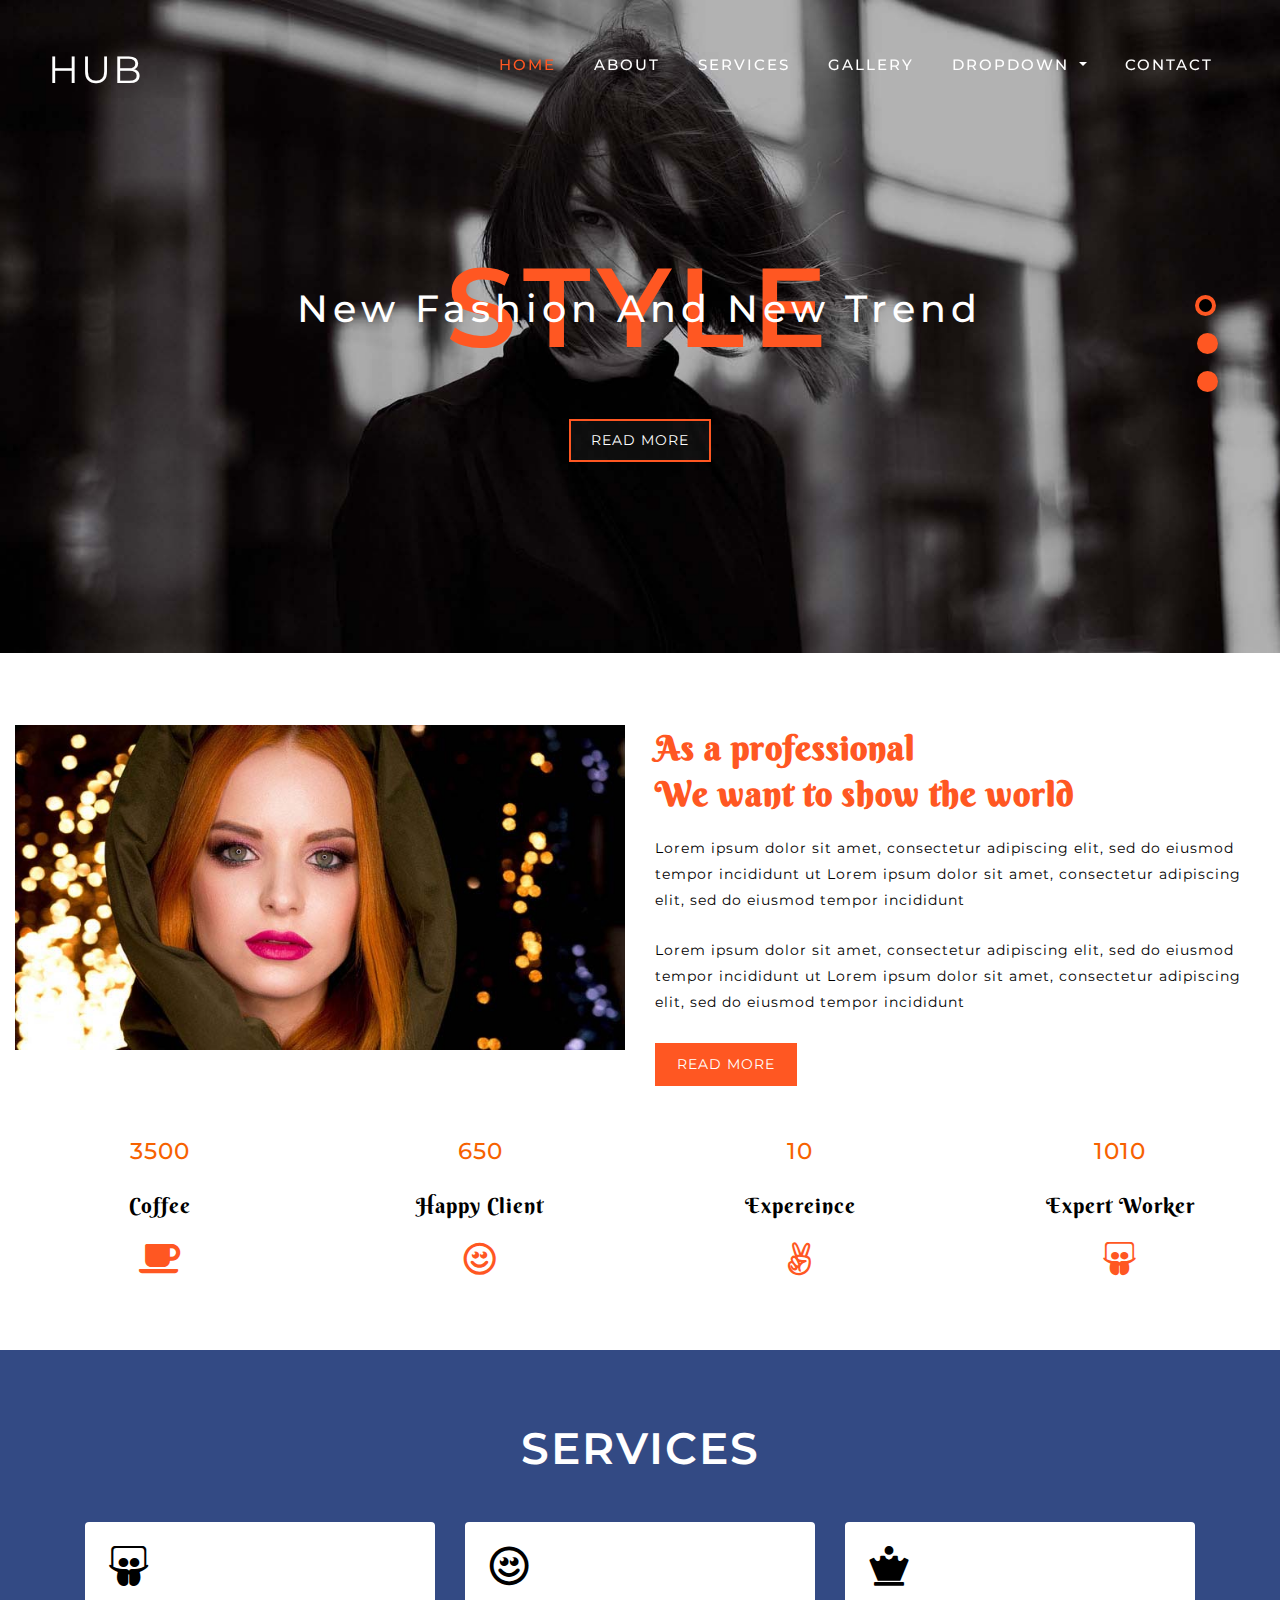
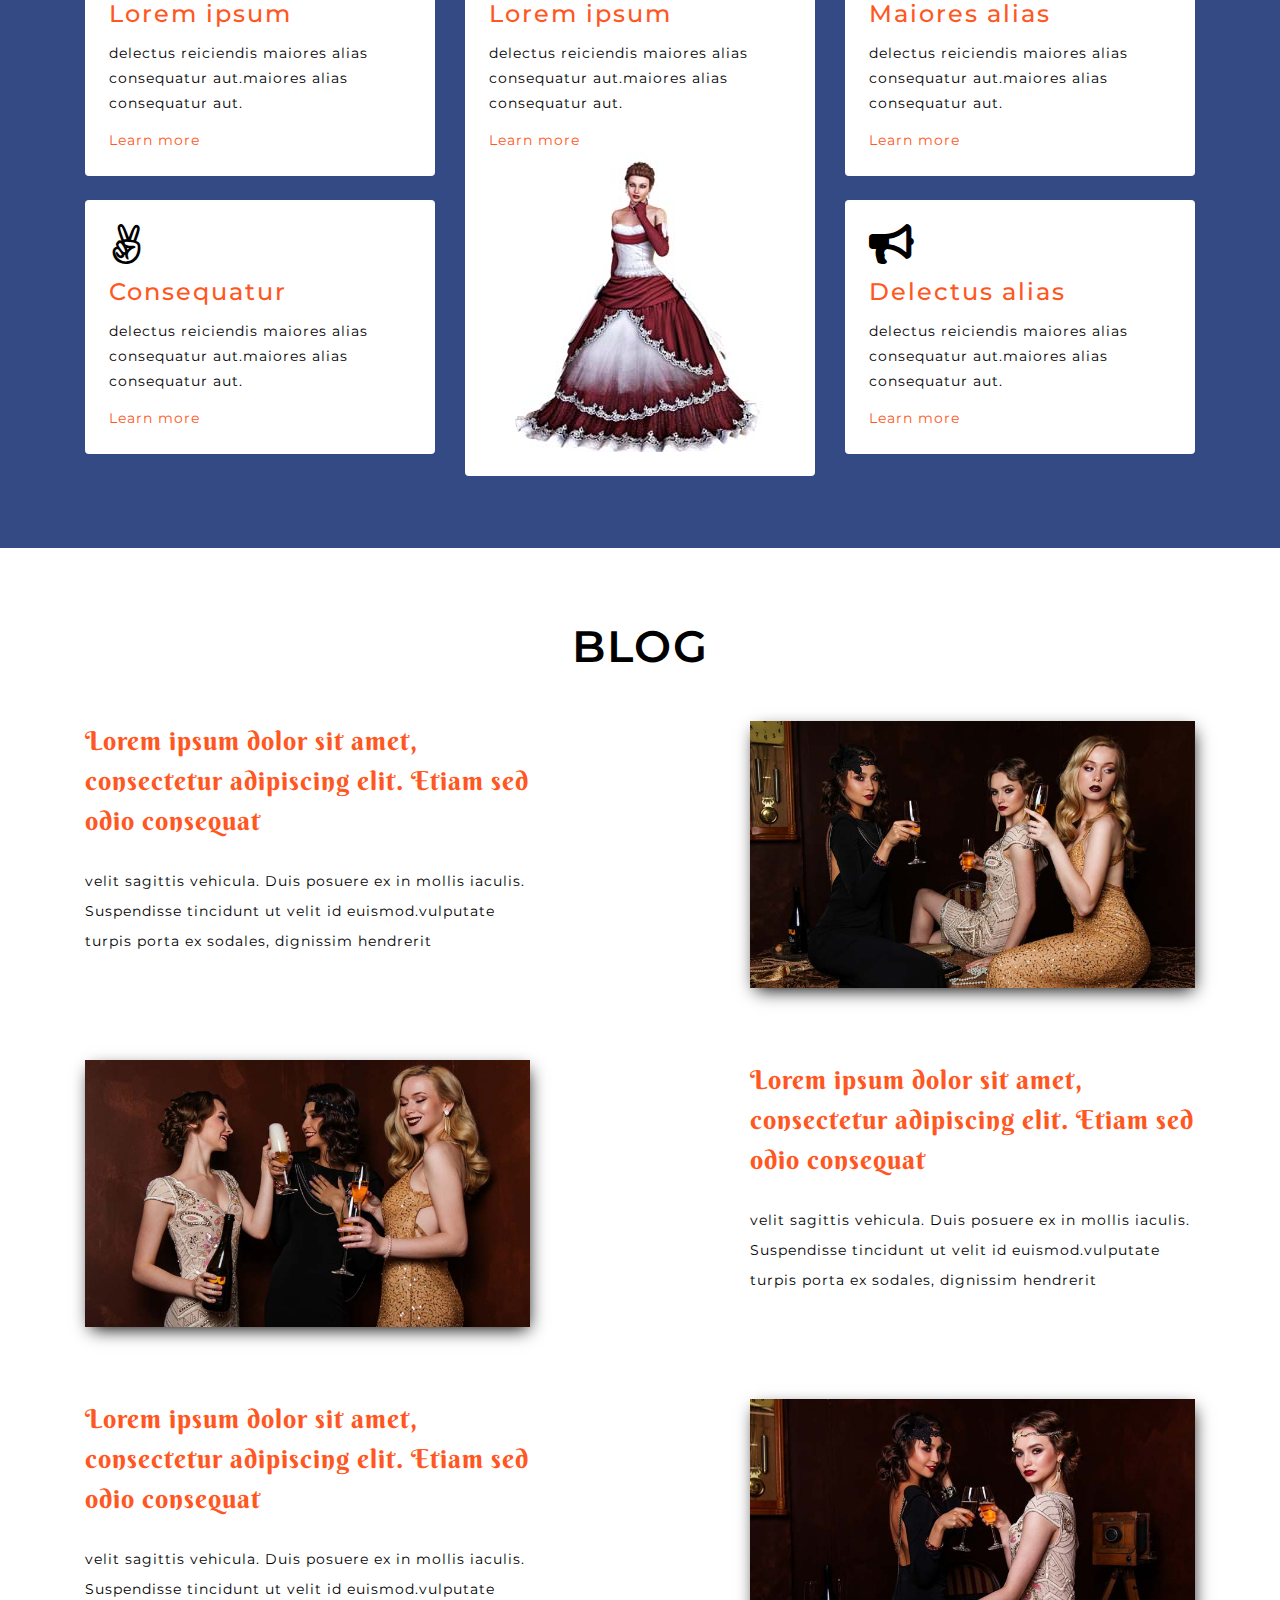
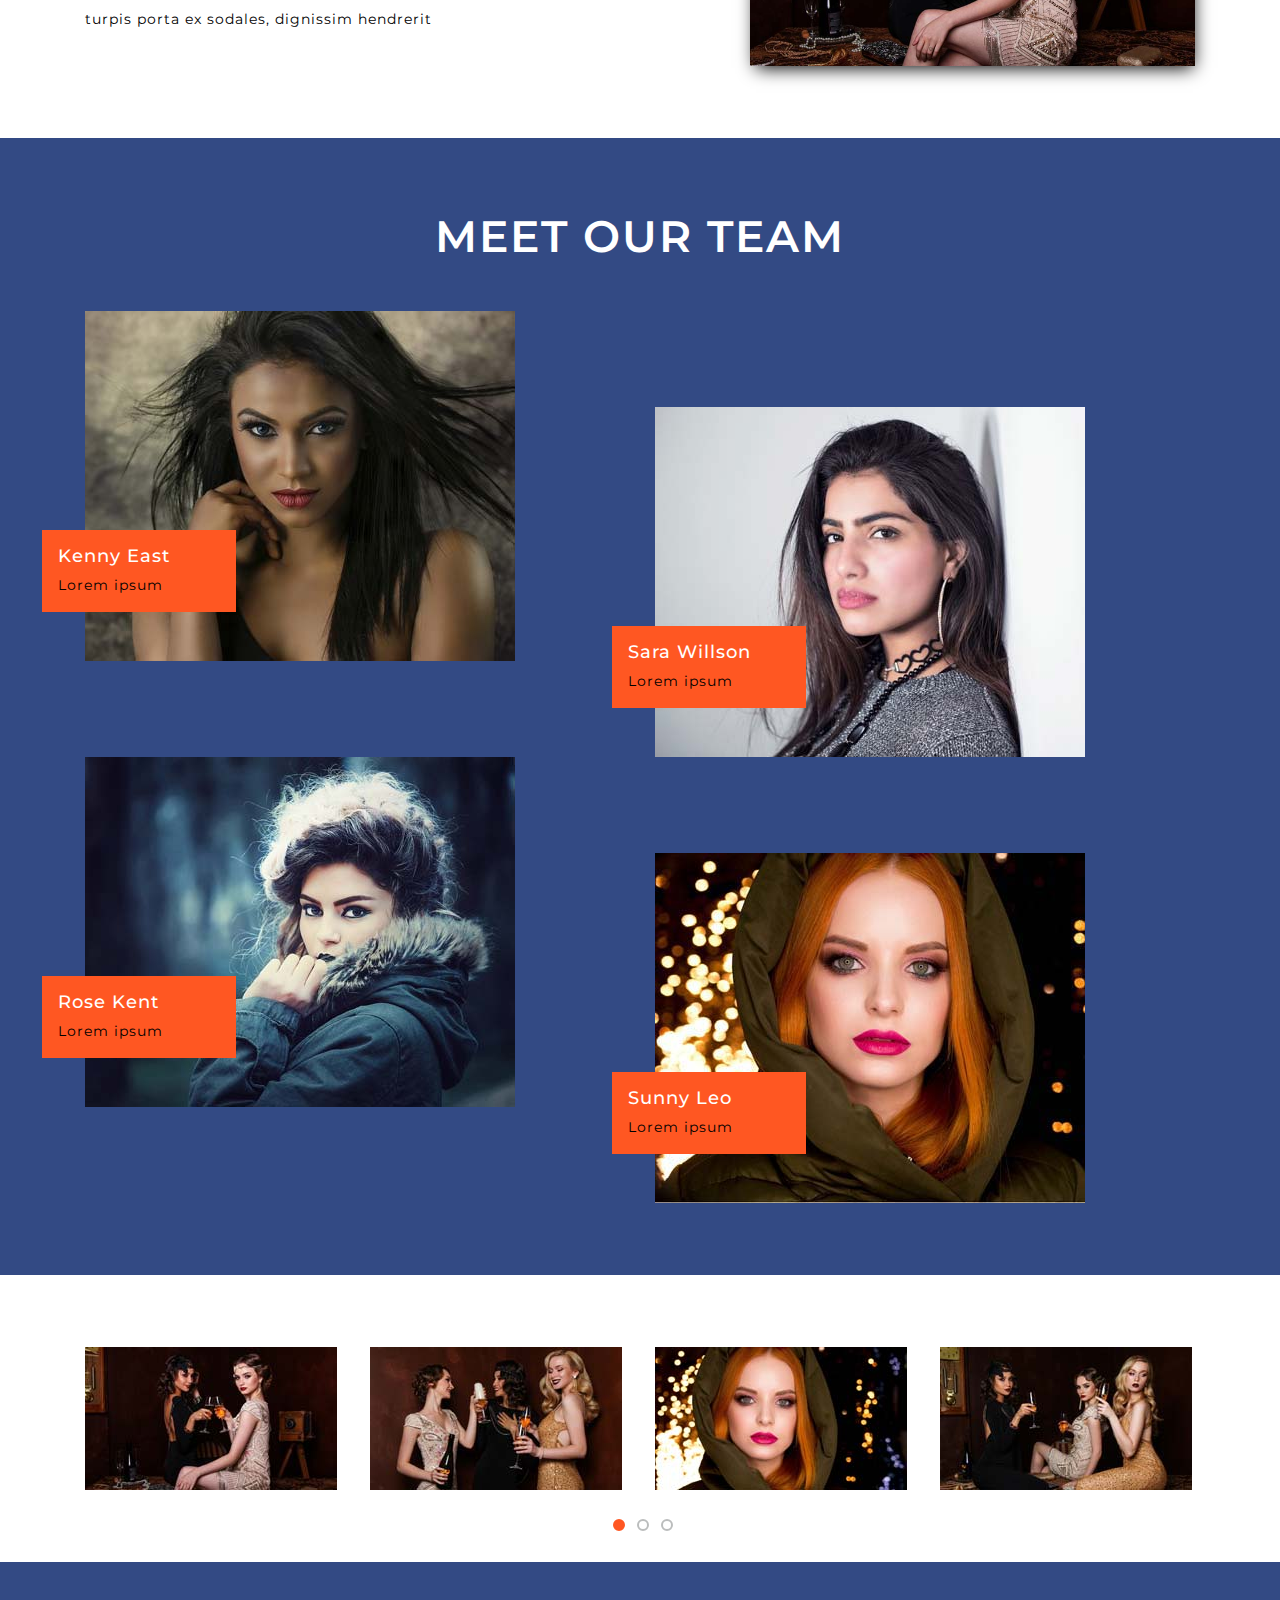
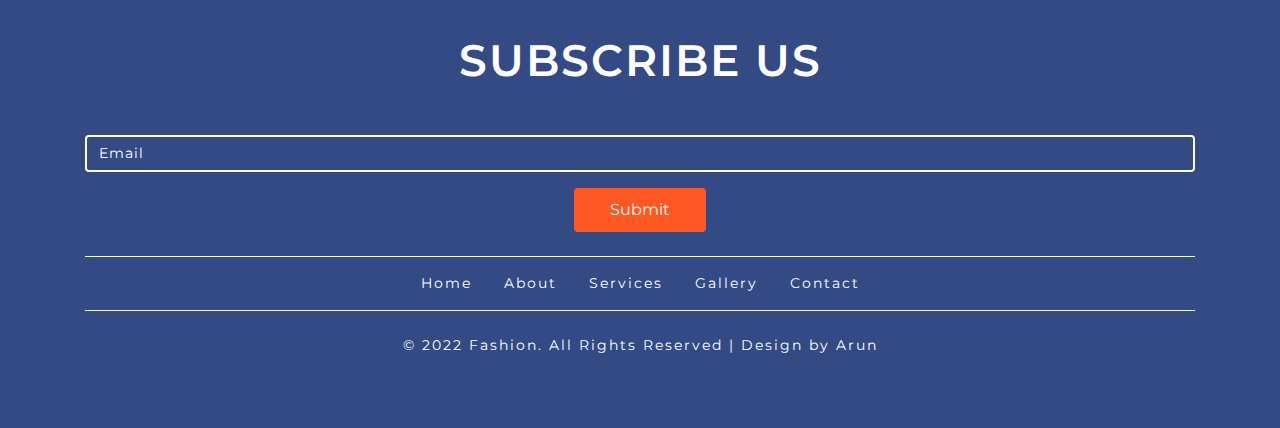
==== index.html @ 16f10c80 "my first project" ====
<!DOCTYPE html>
<html lang="zxx">
   <head>
      <title>Fashion Store & Hub </title>
      <!--meta tags -->
      <meta charset="UTF-8">
      <meta name="viewport" content="width=device-width, initial-scale=1">
      <meta name="keywords" content="HUB Responsive web template, Bootstrap Web Templates, Flat Web Templates, Android Compatible web template, 
         Smartphone Compatible web template, free webdesigns for Nokia, Samsung, LG, SonyEricsson, Motorola web design" />
      <script>
         addEventListener("load", function () {
         	setTimeout(hideURLbar, 0);
         }, false);
         
         function hideURLbar() {
         	window.scrollTo(0, 1);
         }
      </script>
      <!--//meta tags ends here-->
      <!--booststrap-->
      <link href="css/bootstrap.min.css" rel="stylesheet" type="text/css" media="all">
      <link href="css/fontawesome-all.min.css" rel="stylesheet" type="text/css" media="all">
      <!-- //font-awesome icons -->
      <link href="css/owl.carousel.css" rel="stylesheet">
      <!-- Owl-carousel-CSS -->
      <!--stylesheets-->
      <link href="css/style.css" rel='stylesheet' type='text/css' media="all">
      <!--//stylesheets-->
      <link href="//fonts.googleapis.com/css?family=Montserrat:300,400,500" rel="stylesheet">
      <link href="//fonts.googleapis.com/css?family=Berkshire+Swash" rel="stylesheet">
   </head>
   <body>
      <div class="header-outs" id="home">
         <div class="header-bar">
            <nav class="navbar navbar-expand-lg navbar-light">
               <div class="hedder-up">
                  <h1><a class="navbar-brand" href="index.html">HUB</a></h1>
               </div>
               <button class="navbar-toggler" type="button" data-toggle="collapse" data-target="#navbarSupportedContent" aria-controls="navbarSupportedContent" aria-expanded="false" aria-label="Toggle navigation">
               <span class="navbar-toggler-icon"></span>
               </button>
               <div class="collapse navbar-collapse justify-content-end" id="navbarSupportedContent">
                  <ul class="navbar-nav ">
                     <li class="nav-item active">
                        <a class="nav-link" href="index.html">Home <span class="sr-only">(current)</span></a>
                     </li>
                     <li class="nav-item">
                        <a href="about.html" class="nav-link">About</a>
                     </li>
                     <li class="nav-item">
                        <a href="service.html" class="nav-link">Services</a>
                     </li>
                     <li class="nav-item">
                        <a href="gallery.html" class="nav-link">Gallery</a>
                     </li>
                     <li class="nav-item dropdown">
                        <a class="nav-link dropdown-toggle" href="#" id="navbarDropdown" role="button" data-toggle="dropdown" aria-haspopup="true" aria-expanded="false">
                        Dropdown
                        </a>
                        <div class="dropdown-menu" aria-labelledby="navbarDropdown">
                           <a class="nav-link" href="icons.html">Icons</a>
                           <a class="nav-link " href="typography.html">Typography</a>
                        </div>
                     </li>
                     <li class="nav-item">
                        <a href="contact.html" class="nav-link">Contact</a>
                     </li>
                  </ul>
               </div>
            </nav>
         </div>
         <!-- //Navigation -->
         <!-- Slideshow 4 -->
         <div class="slider">
            <div class="callbacks_container">
               <ul class="rslides" id="slider4">
                  <li>
                     <div class="slider-img one-img">
                        <div class="container">
                           <div class="slider-info text-center">
                              <div class="upper-info">
                                 <h5>style</h5>
                              </div>
                              <div class="bottom-info">
                                 <h4>New Fashion And New Trend </h4>
                                 <div class="outs_more-buttn">
                                    <a href="about.html">Read More</a>
                                 </div>
                              </div>
                           </div>
                        </div>
                     </div>
                  </li>
                  <li>
                     <div class="slider-img two-img">
                        <div class="container">
                           <div class="slider-info text-center">
                              <div class="upper-info">
                                 <h5>style</h5>
                              </div>
                              <div class="bottom-info">
                                 <h4>Creative Style And Fashion</h4>
                                 <div class="outs_more-buttn">
                                    <a href="about.html">Read More</a>
                                 </div>
                              </div>
                           </div>
                        </div>
                     </div>
                  </li>
                  <li>
                     <div class="slider-img three-img">
                        <div class="container">
                           <div class="slider-info text-center">
                              <div class="upper-info">
                                 <h5>style</h5>
                              </div>
                              <div class="bottom-info">
                                 <h4>Awesome look Style Fashion</h4>
                                 <div class="outs_more-buttn">
                                    <a href="about.html">Read More</a>
                                 </div>
                              </div>
                           </div>
                        </div>
                     </div>
                  </li>
               </ul>
            </div>
            <!-- This is here just to demonstrate the callbacks -->
            <!-- <ul class="events">
               <li>Example 4 callback events</li>
               </ul>-->
            <div class="clearfix"></div>
         </div>
      </div>
      <!-- //banner -->
      <!--about -->
      <section class="about py-lg-4 py-md-3 py-sm-3 py-3" id="about">
         <div class="container-fluid py-lg-5 py-md-5 py-sm-4 py-4">
            <div class="row abt-colm offset">
               <div class="col-lg-6 agile-info-img">
                  <img src="images/ab1.jpg" class="img-fluid" alt="">
               </div>
               <div class="col-lg-6 agile-abt-info ">
                  <h2>As a professional<br>We want to show the world 
                  </h2>
                  <div class="info-sub-w3 pb-lg-4 pb-md-3 pb-sm-3 pb-3">
                     <p>Lorem ipsum dolor sit amet, consectetur adipiscing elit, sed do eiusmod tempor incididunt ut
                        Lorem ipsum dolor sit amet, consectetur adipiscing elit, sed do eiusmod tempor incididunt
                     </p>
                  </div>
                  <div class="info-sub-w3">
                     <p>Lorem ipsum dolor sit amet, consectetur adipiscing elit, sed do eiusmod tempor incididunt ut
                        Lorem ipsum dolor sit amet, consectetur adipiscing elit, sed do eiusmod tempor incididunt
                     </p>
                  </div>
                  <div class="outs-about-buttn">
                     <a href="about.html">Read More</a>
                  </div>
               </div>
            </div>
            <div class="jst-must-info pt-lg-4 pt-md-3 pt-sm-3 pt-3">
               <div class="stats-info row pt-lg-4 pt-md-3 pt-sm-3 pt-2">
                  <div class="col-lg-3 col-md-3 col-sm-6 col-6 stats-grid stats-grid-1">
                     <div class="counter">3500</div>
                     <div class="stat-info py-lg-4 py-md-3 py-sm-3 py-3">
                        <h4>Coffee</h4>
                     </div>
                     <span class="fas fa-coffee"></span>					
                  </div>
                  <div class="col-lg-3 col-md-3 col-sm-6 col-6 stats-grid stats-grid-2">
                     <div class="counter">650</div>
                     <div class="stat-info py-lg-4 py-md-3 py-sm-3 py-3">
                        <h4>Happy Client</h4>
                     </div>
                     <span class="far fa-smile" aria-hidden="true"></span>
                  </div>
                  <div class="col-lg-3 col-md-3 col-sm-6 col-6 stats-grid stats-grid-3">
                     <div class="counter">10</div>
                     <div class="stat-info py-lg-4 py-md-3 py-sm-3 py-3">
                        <h4>Expereince</h4>
                     </div>
                     <span class="fab fa-angellist" aria-hidden="true"></span>
                  </div>
                  <div class="col-lg-3 col-md-3 col-sm-6 col-6 stats-grid stats-grid-4">
                     <div class="counter">1010</div>
                     <div class="stat-info py-lg-4 py-md-3 py-sm-3 py-3">
                        <h4>Expert Worker</h4>
                     </div>
                     <span class="fab fa-slideshare" aria-hidden="true"></span>
                  </div>
               </div>
            </div>
         </div>
      </section>
      <!--//about -->
      <!--services-->
      <section class="service py-lg-4 py-md-3 py-sm-3 py-3">
         <div class="container py-lg-5 py-md-5 py-sm-4 py-3">
            <h3 class="title clr text-center mb-lg-5 mb-md-4  mb-sm-4 mb-3">services</h3>
            <div class="row agile-service-grids-all">
               <div class="col-lg-4 w3layouts-service-list">
                  <div class="white-shadow rounded p-lg-4 p-md-4 p-sm-3 p-3">
                     <div class="white-left">
                        <span class="fab fa-slideshare banner-icon" aria-hidden="true"></span>
                     </div>
                     <div class="white-right">
                        <h4>Lorem ipsum</h4>
                        <p>delectus reiciendis maiores alias consequatur aut.maiores alias consequatur aut.</p>
                     </div>
                     <div class="outs-agile-buttn">
                        <a href="about.html">Learn more</a>
                     </div>
                  </div>
                  <div class="white-shadow rounded mt-4 p-lg-4 p-md-4 p-sm-3 p-3">
                     <div class="white-left">
                        <span class="fab fa-angellist banner-icon" aria-hidden="true"></span>
                     </div>
                     <div class="white-right">
                        <h4>Consequatur</h4>
                        <p>delectus reiciendis maiores alias consequatur aut.maiores alias consequatur aut.</p>
                     </div>
                     <div class="outs-agile-buttn">
                        <a href="about.html">Learn more</a>
                     </div>
                  </div>
               </div>
               <div class="col-lg-4  w3layouts-service-list">
                  <div class="white-shadow rounded p-lg-4 p-md-4 p-sm-3 p-3">
                     <div class="white-left">
                        <span class="far fa-smile banner-icon" aria-hidden="true"></span>
                     </div>
                     <div class="white-right">
                        <h4>Lorem ipsum</h4>
                        <p>delectus reiciendis maiores alias consequatur aut.maiores alias consequatur aut.</p>
                     </div>
                     <div class="outs-agile-buttn">
                        <a href="about.html">Learn more</a>
                        <div class="agileinfo-service-img">
                           <img src="images/ser.png" class="img-fluid text-center" alt="">
                        </div>
                     </div>
                  </div>
               </div>
               <div class="col-lg-4  w3layouts-service-list">
                  <div class="white-shadow rounded p-lg-4 p-md-4 p-sm-3 p-3">
                     <div class="white-left">
                        <span class="fas fa-chess-queen banner-icon" aria-hidden="true"></span>
                     </div>
                     <div class="white-right">
                        <h4>Maiores alias</h4>
                        <p>delectus reiciendis maiores alias consequatur aut.maiores alias consequatur aut.</p>
                     </div>
                     <div class="outs-agile-buttn">
                        <a href="about.html">Learn more</a>
                     </div>
                  </div>
                  <div class="white-shadow rounded mt-4 p-lg-4 p-md-4 p-sm-3 p-3">
                     <div class="white-left">
                        <span class="fas fa-bullhorn banner-icon" aria-hidden="true"></span>
                     </div>
                     <div class="white-right">
                        <h4>Delectus alias</h4>
                        <p>delectus reiciendis maiores alias consequatur aut.maiores alias consequatur aut.</p>
                     </div>
                     <div class="outs-agile-buttn">
                        <a href="#" data-toggle="modal" data-target="#exampleModalLive">Learn more</a>
                     </div>
                  </div>
               </div>
            </div>
         </div>
      </section>
      <!--//services-->
      <!--blog-->
      <section class="blog py-lg-4 py-md-3 py-sm-3 py-3">
         <div class="container py-lg-5 py-md-5 py-sm-4 py-3">
            <h3 class="title text-center mb-lg-5 mb-md-4 mb-sm-4 mb-3">Blog</h3>
            <div class="row blog-top-grids">
               <div class="col-lg-5 col-md-6 left-side-agile">
                  <h4>Lorem ipsum dolor sit amet, consectetur adipiscing elit. Etiam sed odio consequat
                  </h4>
                  <p class="groom-right">velit sagittis vehicula. Duis posuere 
                     ex in mollis iaculis. Suspendisse tincidunt ut velit id euismod.vulputate turpis porta ex sodales, dignissim hendrerit
                  </p>
               </div>
               <div class="col-lg-5 offset-lg-2 col-md-6 blog-w3l-right ">
                  <img src="images/bb1.jpg" class="img-fluid" alt="">
               </div>
            </div>
            <div class="row blog-top-grids py-lg-4 py-md-3 
               py-3">
               <div class="col-lg-5 col-md-6  blog-w3l-left py-md-5 py-sm-4 py-4">
                  <img src="images/bb2.jpg" class="img-fluid" alt="">
               </div>
               <div class="col-lg-5 offset-lg-2 col-md-6 left-side-agile py-lg-5 py-md-4">
                  <h4>Lorem ipsum dolor sit amet, consectetur adipiscing elit. Etiam sed odio consequat
                  </h4>
                  <p class="groom-right">velit sagittis vehicula. Duis posuere 
                     ex in mollis iaculis. Suspendisse tincidunt ut velit id euismod.vulputate turpis porta ex sodales, dignissim hendrerit
                  </p>
               </div>
            </div>
            <div class="row blog-top-grids">
               <div class="col-lg-5 col-md-6 left-side-agile">
                  <h4>Lorem ipsum dolor sit amet, consectetur adipiscing elit. Etiam sed odio consequat
                  </h4>
                  <p class="groom-right">velit sagittis vehicula. Duis posuere 
                     ex in mollis iaculis. Suspendisse tincidunt ut velit id euismod.vulputate turpis porta ex sodales, dignissim hendrerit
                  </p>
               </div>
               <div class="col-lg-5 offset-lg-2 col-md-6 blog-w3l-bottom">
                  <img src="images/bb3.jpg" class="img-fluid" alt="">
               </div>
            </div>
         </div>
      </section>
      <!--blog-->
      <!--team -->
      <section class="team py-lg-4 py-md-3 py-sm-3 py-3">
         <div class="container py-lg-5 py-md-4 py-sm-4 py-3">
            <h3 class="title clr text-center mb-lg-5 mb-md-4 mb-sm-4 mb-3">Meet Our Team</h3>
            <div class="row pt-md">
               <div class="col-lg-6 col-md-6 col-sm-6">
                  <div class="w3l-team-info mb-lg-5 mb-md-4 mb-sm-4">
                     <div class="team-info-list p-3">
                        <h5>Kenny East</h5>
                        <p>Lorem ipsum </p>
                     </div>
                     <div class="agile-team-details">
                        <img class=" img-fluid" src="images/t2.jpg" alt="">
                     </div>
                  </div>
                  <div class="w3l-team-info pt-lg-5 pt-md-4 pt-sm-3">
                     <div class="team-info-list p-3">
                        <h5>Rose Kent</h5>
                        <p>Lorem ipsum </p>
                     </div>
                     <div class="agile-team-details">
                        <img class=" img-fluid" src="images/t1.jpg" alt="">
                     </div>
                  </div>
               </div>
               <div class="col-lg-6 col-md-6 col-sm-6 pt-lg-5 pt-md-4 pt-sm-3">
                  <div class=" w3l-team-info my-lg-5 my-md-4 my-sm-3">
                     <div class="team-info-list p-3">
                        <h5>Sara Willson</h5>
                        <p>Lorem ipsum </p>
                     </div>
                     <div class="agile-team-details">
                        <img class="img-fluid" src="images/t3.jpg" alt="">
                     </div>
                  </div>
                  <div class=" w3l-team-info pt-lg-5 pt-md-4  pt-sm-3">
                     <div class="team-info-list p-3">
                        <h5>Sunny Leo</h5>
                        <p>Lorem ipsum </p>
                     </div>
                     <div class="agile-team-details">
                        <img class="img-fluid" src="images/t4.jpg" alt="">
                     </div>
                  </div>
               </div>
            </div>
         </div>
      </section>
      <!--//team -->
      <!-- images slider -->
      <section class="imag-slider py-lg-4 py-md-3 py-sm-3 py-3">
         <div class="container py-lg-5 py-md-5 py-sm-4 py-3">
            <div id="owl-demo2" class="owl-carousel">
               <div class="agile">
                  <div class="row test-grid">
                     <div class="col-lg-3 col-md-3 col-sm-6 test-grid1">
                        <img src="images/sl1.jpg" alt="Image" class="img-fluid" >
                     </div>
                     <div class="col-lg-3 col-md-3 col-sm-6 test-grid1">
                        <img src="images/sl4.jpg" alt="Image" class="img-fluid"  >
                     </div>
                     <div class="col-lg-3 col-md-3 col-sm-6 test-grid1 gap-up">
                        <img src="images/sl2.jpg" alt="Image" class="img-fluid" >
                     </div>
                     <div class="col-lg-3 col-md-3 col-sm-6 test-grid1 gap-up">
                        <img src="images/sl3.jpg" alt="Image" class="img-fluid" >
                     </div>
                  </div>
               </div>
               <div class="agile">
                  <div class="row test-grid">
                     <div class="col-lg-3 col-md-3 col-sm-6 test-grid1">
                        <img src="images/sl2.jpg" alt="Image" class="img-fluid" >
                     </div>
                     <div class="col-lg-3 col-md-3 col-sm-6 test-grid1">
                        <img src="images/sl1.jpg" alt="Image" class="img-fluid" >
                     </div>
                     <div class="col-lg-3 col-md-3 col-sm-6 test-grid1 gap-up">
                        <img src="images/sl3.jpg" alt="Image" class="img-fluid" >
                     </div>
                     <div class="col-lg-3 col-md-3 col-sm-6 test-grid1 gap-up">
                        <img src="images/sl4.jpg" alt="Image" class="img-fluid" >
                     </div>
                  </div>
               </div>
               <div class="agile">
                  <div class="row test-grid">
                     <div class="col-lg-3 col-md-3 col-sm-6 test-grid1">
                        <img src="images/sl4.jpg" alt="Image" class="img-fluid " >
                     </div>
                     <div class="col-lg-3 col-md-3 col-sm-6 test-grid1">
                        <img src="images/sl3.jpg" alt="Image" class="img-fluid" >
                     </div>
                     <div class="col-lg-3 col-md-3 col-sm-6 test-grid1 gap-up">
                        <img src="images/sl2.jpg" alt="Image" class="img-fluid"  >
                     </div>
                     <div class="col-lg-3 col-md-3 col-sm-6 test-grid1 gap-up">
                        <img src="images/sl1.jpg" alt="Image" class="img-fluid" >
                     </div>
                  </div>
               </div>
            </div>
         </div>
      </section>
      <!--//images slider  -->
      <!--footer -->
      <footer class="py-lg-4 py-md-3 py-sm-3 py-3">
         <div class="container py-lg-5 py-md-5 py-sm-4 py-3">
            <h3 class="title clr text-center mb-lg-5 mb-md-4 mb-sm-4 mb-3"> Subscribe US</h3>
            <div class="sub-wthree-form">
               <form>
                  <div class="form-group email-sub-agile">
                     <input type="email" class="form-control email-sub-agile" placeholder="Email">
                  </div>
                  <div class="text-center">
                     <button type="submit" class="btn subscrib-btnn">Submit</button>
                  </div>
               </form>
            </div>
            <div class="buttom-nav py-sm-4 py-3">
               <nav class="border-line py-2">
                  <ul class="nav justify-content-center">
                     <li class="nav-item active">
                        <a class="nav-link" href="index.html">Home <span class="sr-only">(current)</span></a>
                     </li>
                     <li class="nav-item">
                        <a href="about.html" class="nav-link ">About</a>
                     </li>
                     <li class="nav-item">
                        <a href="service.html" class="nav-link">Services</a>
                     </li>
                     <li class="nav-item">
                        <a href="gallery.html" class="nav-link">Gallery</a>
                     </li>
                     <li class="nav-item">
                        <a href="contact.html" class="nav-link">Contact</a>
                     </li>
                  </ul>
               </nav>
            </div>
            <div class="copy-agile-right text-center">
               <p> 
                  © 2022 Fashion. All Rights Reserved | Design by Arun
               </p>
            </div>
         </div> 
      </footer>
      <!--js working-->
      <script src='js/jquery-2.2.3.min.js'></script>
      <!--//js working-->
      <!--responsiveslides banner-->
      <script src="js/responsiveslides.min.js"></script>
      <script>
         // You can also use "$(window).load(function() {"
         $(function () {
         	// Slideshow 4
         	$("#slider4").responsiveSlides({
         		auto: true,
         		pager:true,
         		nav: false,
         		speed: 900,
         		namespace: "callbacks",
         		before: function () {
         			$('.events').append("<li>before event fired.</li>");
         		},
         		after: function () {
         			$('.events').append("<li>after event fired.</li>");
         		}
         	});
         
         });
      </script>
      <!--// responsiveslides banner-->	  
      <!--About OnScroll-Number-Increase-JavaScript -->
      <script src="js/jquery.waypoints.min.js"></script>
      <script src="js/jquery.countup.js"></script>
      <script>
         $('.counter').countUp();
      </script>
      <!-- //OnScroll-Number-Increase-JavaScript -->
      <script src="js/owl.carousel.js"></script>
      <script>
         $(document).ready(function () {
         	$("#owl-demo2").owlCarousel({
         		items: 1,
         		lazyLoad: false,
         		autoPlay: true,
         		navigation: false,
         		navigationText: false,
         		pagination: true,
         	});
         });
      </script>
      <!-- start-smoth-scrolling -->
      <script src="js/move-top.js"></script>
      <script src="js/easing.js"></script>
      <script>
         jQuery(document).ready(function ($) {
         	$(".scroll").click(function (event) {
         		event.preventDefault();
         		$('html,body').animate({
         			scrollTop: $(this.hash).offset().top
         		}, 900);
         	});
         });
      </script>
      <!-- start-smoth-scrolling -->
      <!-- here stars scrolling icon -->
      <script>
         $(document).ready(function () {
         
         	var defaults = {
         		containerID: 'toTop', // fading element id
         		containerHoverID: 'toTopHover', // fading element hover id
         		scrollSpeed: 1200,
         		easingType: 'linear'
         	};
         
         
         	$().UItoTop({
         		easingType: 'easeOutQuart'
         	});
         
         });
      </script>
      <!-- //here ends scrolling icon -->
      <!--bootstrap working-->
      <script src="js/bootstrap.min.js"></script>
      <!-- //bootstrap working-->
   </body>
</html>
---- css/style.css ----
/*--
Author: W3layouts
Author URL: http://w3layouts.com
License: Creative Commons Attribution 3.0 Unported
License URL: http://creativecommons.org/licenses/by/3.0/
--*/
html,
body {
padding: 0;
margin: 0;
background: #fff;
letter-spacing: 1px;
font-family: 'Montserrat', sans-serif;
}
body a {
outline: none;
transition: 0.5s all;
-webkit-transition: 0.5s all;
-moz-transition: 0.5s all;
-o-transition: 0.5s all;
-ms-transition: 0.5s all;
text-decoration: none;
}
body a:hover {
text-decoration: none;
}
body a:focus,
a:hover {
text-decoration: none;
}
input[type="button"],
input[type="submit"] {
transition: 0.5s all;
-webkit-transition: 0.5s all;
-moz-transition: 0.5s all;
-o-transition: 0.5s all;
-ms-transition: 0.5s all;
letter-spacing: 1px;
font-family: 'Montserrat', sans-serif;
}
select,input[type="email"],input[type="text"],input[type=password],
input[type="button"],input[type="submit"],textarea{
font-family: 'Montserrat', sans-serif;
transition:0.5s all;
-webkit-transition:0.5s all;
-moz-transition:0.5s all;
-o-transition:0.5s all;
-ms-transition:0.5s all;
letter-spacing: 1px;
}
h1,
h2,
h3,
h4,
h5,
h6 {
margin: 0;
padding: 0;
font-family: 'Montserrat', sans-serif;
letter-spacing: 1px;
}
p {
margin: 0;
padding: 0;
letter-spacing: 1px;
font-family: 'Montserrat', sans-serif;
}
ul {
margin: 0;
padding: 0;
list-style-type: none;
}
/*-- //Reset-Code --*/
.title {
font-size: 50px;
color: #000;
letter-spacing: 3px;
font-weight: 600;
text-transform: uppercase;
}
.clr {
color: #fff;
}
.lft{    text-align: left;}
.rigt{    text-align: right;}
/*-- header --*/ 
/*-- nav --*/
.header-bar {
position: absolute;
width: 100%;
z-index: 99;
}
h1 a.navbar-brand {
font-size: 41px;
color: #fff !important;
text-transform: uppercase;
font-weight: 400;
letter-spacing: 2px;
margin: 0px;
}
.navbar-light .navbar-nav .nav-link {
color: #fff;
font-size: 15px;
letter-spacing: 2px;
text-transform: uppercase;
font-weight: 500;
padding: 10px 25px;
transition: 0.5s all;
-webkit-transition: 0.5s all;
-moz-transition: 0.5s all;
-o-transition: 0.5s all;
-ms-transition: 0.5s all;
}
nav.navbar.navbar-expand-lg.navbar-light {
background: rgba(14, 14, 14, 0);
padding: 2em 3em 0em;
}
.navbar-light .navbar-nav .nav-link:focus, .navbar-light .navbar-nav .nav-link:hover {
color:#ff5722;
}
.navbar-light .navbar-nav .active>.nav-link,
.navbar-light .navbar-nav .nav-link.active, 
.navbar-light .navbar-nav .nav-link.open, 
.navbar-light .navbar-nav .open>.nav-link {
color: #ff5722 ;
}
.navbar-light .navbar-nav .active>.nav-link, .navbar-light .navbar-nav .nav-link.active, .navbar-light .navbar-nav .nav-link.show, .navbar-light .navbar-nav .show>.nav-link {
color: #ff5722;
}
/*-- //nav --*/
/*-- //header --*/ 
/*-- inner-banner --*/ 
.inner_page-banner {
text-align: center;
background: url(../images/b1.jpg) no-repeat center;
background-size: cover;
-webkit-background-size: cover;
-moz-background-size: cover;
-o-background-size: cover;
-ms-background-size: cover;
min-height: 300px;
}
ul.short_ls li a {
color: #ff5722;
text-decoration: none;
}
ul.short_ls li {
list-style: none;
display: inline-block;
letter-spacing: 1px;
font-size: 14px;
}
.using-border {
width: 100%;
border: none;
background: #eee;
}
/*-- //inner-banner --*/ 
/*-- banner --*/ 
.hedder-up {
padding: 10px 0px 0px;
text-align: center;
}
.one-img{  background: url(../images/b1.jpg)no-repeat center;}
.two-img{  background: url(../images/b2.jpg)no-repeat center;}
.three-img{  background: url(../images/b3.jpg)no-repeat center;} 
.slider-img{  background-size: cover;
min-height: 800px;}  
.rslides {
position: relative;
list-style: none;
overflow: hidden;
width: 100%;
padding: 0;
margin: 0;
}
.rslides li {
-webkit-backface-visibility: hidden;
position: absolute;
display: none;
width: 100%;
left: 0;
top: 0;
}
.rslides li:first-child {
position: relative;
display: block;
float: left;
}
.rslides img {
display: block;
height: auto;
float: left;
width: 100%;
border: 0;
}
/*-- //banner Slider --*/
.rslides {
margin: 0 auto 40px;
}
#slider2,
#slider3 {
box-shadow: none;
-moz-box-shadow: none;
-webkit-box-shadow: none;
margin: 0 auto;
}
.rslides_tabs {
list-style: none;
padding: 0;
background: rgba(0,0,0,.25);
box-shadow: 0 0 1px rgba(255,255,255,.3), inset 0 0 5px rgba(0,0,0,1.0);
-moz-box-shadow: 0 0 1px rgba(255,255,255,.3), inset 0 0 5px rgba(0,0,0,1.0);
-webkit-box-shadow: 0 0 1px rgba(255,255,255,.3), inset 0 0 5px rgba(0,0,0,1.0);
font-size: 18px;
list-style: none;
margin: 0 auto 50px;
max-width: 540px;
padding: 10px 0;
text-align: center;
width: 100%;
}
.rslides_tabs li {
display: inline;
float: none;
margin-right: 1px;
}
.rslides_tabs a {
width: auto;
line-height: 20px;
padding: 9px 20px;
height: auto;
background: transparent;
display: inline;
}
.rslides_tabs li:first-child {
margin-left: 0;
}
.rslides_tabs .rslides_here a {
background: rgba(255,255,255,.1);
color: #fff;
font-weight: bold;
}
a {
color: #fff;
text-decoration: none;
}
/* Callback example */
/*.events {
list-style: none;
}*/
.callbacks_container {
position: relative;
float: left;
width: 100%;
}
.callbacks {
position: relative;
list-style: none;
overflow: hidden;
width: 100%;
padding: 0;
margin: 0;
}
.callbacks li {
position: absolute;
width: 100%;
left: 0;
top: 0;
}
.callbacks img {
display: block;
position: relative;
z-index: 1;
height: auto;
width: 100%;
border: 0;
}
.callbacks .caption {
display: block;
position: absolute;
z-index: 2;
font-size: 20px;
text-shadow: none;
color: #fff;
background: #000;
background: rgba(0,0,0, .8);
left: 0;
right: 0;
bottom: 0;
padding: 10px 20px;
margin: 0;
max-width: none;
}
.slider-info {
padding: 22em 0 0;
width: 100%;
}
.upper-info {
position: relative;
}
.bottom-info {
position: absolute;
width: 74%;
bottom: 221px;
left: 13%;
}
.upper-info h5 {
font-size: 8em;
color: #ff5722;
text-transform: uppercase;
font-weight: 600;
letter-spacing: 8px;
}
.slider-info h4 {
color: #fff;
font-size: 42px;
letter-spacing: 5px;
}
.outs_more-buttn a,.outs-about-buttn a {
font-size: 14px;
color: #fff;
text-decoration: none;
text-transform: uppercase;
display: inline-block;
letter-spacing: 2px;
background-color: rgba(255, 255, 255, 0.05);
outline: none;
padding: 10px 22px;
border: 2px double #ff5722;
margin-top: 87px;
}
.outs_more-buttn a:hover{
background:#ff5722;
color: #fff;
}
/*.callbacks_nav {
position: absolute;
-webkit-tap-highlight-color: rgba(0,0,0,0);
top: 80%;
left: 0;
opacity: 0.7;
z-index: 3;
text-indent: -9999px;
overflow: hidden;
text-decoration: none;
height: 53px;
width: 53px;
background:rgba(230, 230, 230, 0) url("../images/left-arrow.png") no-repeat left top;
margin-top: -45px;
}*/
/*.callbacks_nav:active {
opacity: 1.0;
}*/
/*.callbacks_nav.next {
left: auto;
background:rgba(230, 230, 230, 0)  url("../images/right-arrow.png") no-repeat 0px 0px;
background-position: right top;
right: 0;
}*/
/*.callbacks_nav ,
.callbacks_nav.next {
background-size:40px;
}*/
#slider3-pager a {
display: inline-block;
}
#slider3-pager img {
float: left;
}
#slider3-pager .rslides_here a {
background: transparent;
box-shadow: 0 0 0 2px #666;
}
#slider3-pager a {
padding: 0;
}
/*--pager--*/
.callbacks_tabs {
list-style: none;
position: absolute;
padding: 0;
bottom: 40%;
right: 4%;
margin: 0;
z-index: 9;
display: block;
text-align: center;
}
.callbacks_tabs li {
display: block;
margin: 0px 11px 0px;
}
.callbacks_tabs a {
visibility: hidden;
}
.callbacks_tabs a:after {
content: "\f111";
font-size: 0;
font-family: FontAwesome;
visibility: visible;
display: block;
width: 21px;
height: 21px;
display: inline-block;
background: #ff5722;
border: none;
border-radius: 50%;
}
.callbacks_here a:after {
background: #000;
border: 4px solid #ff5722;
}
/*-- //banner --*/
/*--about --*/
.agile-abt-info h2 {
font-size: 37px;
color: #ff5722;
padding-bottom: 20px;
line-height: 51px;
font-weight: bold;
font-family: 'Berkshire Swash', cursive;
}
.info-sub-w3 p{
font-size: 14px;
letter-spacing: 2px;
color: #000;
line-height: 28px;
}
.outs-about-buttn a {
margin-top: 28px;
background: #ff5722;
}
.outs-about-buttn a:hover {border:2px solid #ff5722;
background:rgba(255, 255, 255, 0.05);
color:#000;}
/*-- counter--*/
.rate {
background: url(../images/r1.jpg)no-repeat center;
}
.stats-grid {
text-align: center;
margin: 0 auto;
}
.counter {
font-size: 25px;
color: #f76200;
font-weight: 500; 
letter-spacing: 1px;
}
.stat-info h4 {
font-size: 23px;
color: #000;
letter-spacing: 1px;
font-family: 'Berkshire Swash', cursive;
}
.stats-grid span {
font-size: 37px;
color: #ff5722;
}
/*-- //counter --*/
/*-- //About-inner --*/
.wls-sub-hedder-right h4 {
font-size: 31px;
color: #ff5722;
font-weight: 600;
}
.using-sub-para p {
font-size: 14px;
color: #000;
letter-spacing: 1px;
line-height: 27px;
}
.abut-info-left h4 {
font-size: 22px;
text-transform: capitalize;
letter-spacing: 2px;
padding-bottom: 8px;
color: #000;
font-weight:500;
line-height: 34px;
}
.abut-info-left p {
font-size: 14px;
color: #000;
}
.abut-num-left h6 {
font-size: 25px;
text-align: center;
color: #fff;
background: #334a84;
width: 56px;
height: 56px;
margin: 0 auto;
line-height: 57px;
border-radius: 50px;
}
.about-inner-arrow ul li p {
display: inline-block;
font-size: 15px;
}
.about-inner-arrow span.dog-arrow {
color: #334a84;
font-size: 18px;
}
/*-- //About-inner --*/
/*-- //About --*/
/*-- services --*/
.service,.team,footer{
background:#334a84;
}
.ser-one{    background: url(../images/ss1.jpg) no-repeat center;
}
.ser-two{    background: url(../images/ss2.jpg) no-repeat center;
}
.ser-three{    background: url(../images/ss3.jpg) no-repeat center;
}
.ser-four{    background: url(../images/ss4.jpg) no-repeat center;
}
.ser-one,.ser-two,.ser-three,.ser-four	{
background-size: cover;
min-height:244px;}
.white-right h4 {
font-size: 26px;
color: #ff5722;
letter-spacing: 2px;
margin: 17px 0px;
}
.white-right p {
line-height: 25px;
font-size: 15px;
color: #000;
padding-bottom: 12px;
}
.white-left span {
font-size: 44px;
color: #000;
transition: 0.5s all;
-webkit-transition: 0.5s all;
-moz-transition: 0.5s all;
-o-transition: 0.5s all;
-ms-transition: 0.5s all;
}
.white-shadow {
background: #ffffff;
}
.white-shadow:hover span.banner-icon {
color: #ff5722;
}
.outs-agile-buttn a {
font-size: 14px;
color:  #ff5722;
}
.outs-agile-buttn a:hover{color:#000;}
.agileinfo-service-img{ text-align:center;
}
.ser-service-grid{transition: 0.5s all;
-webkit-transition: 0.5s all;
-moz-transition: 0.5s all;
-o-transition: 0.5s all;
-ms-transition: 0.5s all;}
.agileinfo-service-four-grids {
transition: 0.5s all;
-webkit-transition: 0.5s all;
-moz-transition: 0.5s all;
-o-transition: 0.5s all;
-ms-transition: 0.5s all;
}
.ser-sub-inner {
background: #000;
}
.ser-sub-inner p {
font-size: 14px;
line-height: 24px;
}
.ser-title {
padding: 3em 2em 2em;
}
.ser-title h4 {
font-size: 24px;
line-height: 38px;
color: #fff;
}
.ser-middle-service {
background: #ff5722;
}
.ser-middle-service p {
font-size: 14px;
color: #fff;
line-height: 28px;
transition: 0.5s all;
-webkit-transition: 0.5s all;
-moz-transition: 0.5s all;
-o-transition: 0.5s all;
-ms-transition: 0.5s all;
}
.ser-service-grid:hover .ser-sub-inner {
background:#ff5722;
}
/*-- //services --*/
/*-- blog--*/
.left-side-agile h4 {
font-size: 28px;
letter-spacing: 1px;
line-height: 44px;
color: #ff5722;
font-family: 'Berkshire Swash', cursive;
}
p.groom-right {
font-size: 14px;
letter-spacing: 2px;
color: #000;
line-height: 30px;
padding: 25px 0px;
}
.blog-w3l-bottom img,.blog-w3l-left img, 
.blog-w3l-right img {
-webkit-box-shadow:2px 6px 17px -4px rgb(0, 0, 0);
-moz-box-shadow:2px 6px 17px -4px rgb(0, 0, 0);
box-shadow:2px 6px 17px -4px rgb(0, 0, 0);
}
/*--// blog--*/
/*--team--*/
.w3l-team-info {
position: relative;
}
.team-info-list {
position: absolute;
bottom: 49px;
left: -8%;
width: 33%;
background: #ff5722;
}
.team-info-list h5{
font-size: 20px;
color: #fff;
padding-bottom: 7px;
}
.team-info-list p {
font-size: 14px;
color: #000;
}
/*--//team--*/
/*--contact--*/
label.sub-title-w3layouts {
font-size: 17px;
font-weight: 600;
color: #ff5722;
}
.contact-forms input ,.contact-forms textarea{
font-size: 14px;
color: #000;
padding: 1em;
border: 1px solid #000;
background: #dedede;
outline:none;
}
.contact-forms textarea{
resize:none;
height:10em;
}
.address_mail_footer_grids iframe {
width: 100%;
height: 13.5em;
border: none;
}
.contact_footer_grid_left h5 {
font-size: 18px;
font-weight: 600;
letter-spacing: 2px;
background: #334a84;
color: #fff;
padding: 11px;
}
.footer_grid_left p,.footer_grid_left p a{
font-size: 14px;
color: #000;
line-height: 34px;
}
.footer_grid_left p a:hover{color:#ff5722;}
.sent-butnn {
font-size: 17px;
padding: 11px 0px;
color: #fff;
margin-top: 2em;
background: #ff5722;
}
/*--//contact--*/
/*--icons 404 pages--*/
.page-not-agile h4 {
font-size: 11em;
letter-spacing: 19px;
color: #ff5722;
font-weight: 600;
}
.text-page h5 {
font-size: 33px;
color: #000;
letter-spacing: 3px;
}
.sub-text-page p {
font-size: 15px;
color: #000;
letter-spacing: 2px;
}
.icons-social ul li {
display: inline-block;
}
.icons-social ul li span {
color: #ffffff;
border: 2px solid #000;
width: 42px;
height: 42px;
border-radius: 50%;
line-height: 37px;
font-size: 18px;
background: #ff5722;
}
/*--//icons 404 pages--*/
/*--typography--*/
.progress-bar {
display: -webkit-box;
display: -ms-flexbox;
display: flex;
-webkit-box-orient: vertical;
-webkit-box-direction: normal;
-ms-flex-direction: column;
flex-direction: column;
-webkit-box-pack: center;
-ms-flex-pack: center;
justify-content: center;
color: #fff;
text-align: center;
background-color: #007bff;
transition: width .6s ease;
}
.sub-head h4 {
font-size: 23px;
font-weight: 600;
color: #000;
}
/*--//typography--*/
/*footer*/
.email-sub-agile input[type="email"] {
font-size: 14px;
color: #fff;
outline: none !important;
border: 2px solid #ffffff;
background: none;
}
::-webkit-input-placeholder { /* Chrome */
color: #fff !important;
}
:-ms-input-placeholder { /* IE 10+ */
color: #fff !important;
}
::-moz-placeholder { /* Firefox 19+ */
color: #fff !important;
opacity: 1;
}
:-moz-placeholder { /* Firefox 4 - 18 */
color: #fff !important;
opacity: 1;
}
.subscrib-btnn {
background: #ff5722;
color: #fff;
font-size: 18px;
padding: 9px 39px;
outline:none;
}
/*--footer nav--*/
.nav-link:focus, .nav-link:hover {
color: #ff5722;
text-decoration: none;
}
nav.border-line {
border-top: 1px solid #fff;
border-bottom: 1px solid #fff;
}
.nav-link {
font-size: 14px;
color: #fff;
letter-spacing: 2px;
}
/*--//footer nav--*/
footer p {
font-size: 14px;
color: #fff;
letter-spacing: 2px;
}
footer p a {
color: #ff5722;
}
footer p a:hover {
color: rgb(255, 255, 255);
}
/*-- to-top --*/
#toTop {
display: none;
text-decoration: none;
position: fixed;
bottom: 20px;
right: 2%;
overflow: hidden;
z-index: 999; 
width: 46px;
height: 36px;
border: none;
text-indent: 100%;
background: url(../images/arrow.png) no-repeat 0px 0px;
}
#toTopHover {
width: 32px;
height: 32px;
display: block;
overflow: hidden;
float: right;
opacity: 0;
-moz-opacity: 0;
filter: alpha(opacity=0);
}
/*-- //to-top --*/
/*--responsive--*/
@media(max-width:1920px){
}
@media(max-width:1680px){
}
@media(max-width:1600px){
}
@media(max-width:1440px){
.slider-img {
min-height: 680px;
}
.slider-info {
padding: 15em 0 0;
}
.slider-info h4 {
font-size: 38px;
}
.upper-info h5 {
font-size: 7em;
}
h1 a.navbar-brand {
font-size: 38px;
}
.outs_more-buttn a, .outs-about-buttn a {
letter-spacing:1px;
padding: 9px 20px;
}
.agile-abt-info h2 {
font-size: 34px;
}
.stat-info h4 {
font-size: 21px;
}
.stats-grid span {
font-size: 33px;
}
.title {
font-size: 46px;
}
.white-right h4 {
font-size: 24px;
margin: 12px 0px;
}
.left-side-agile h4 {
font-size: 26px;
line-height: 40px;
}
p.groom-right {
letter-spacing: 1px
}
.wls-sub-hedder-right h4 {
font-size: 28px;
}
.abut-num-left h6 {
width: 53px;
height: 53px;
line-height: 55px;
font-size: 22px;
}
.inner_page-banner {
min-height: 288px;
}
.ser-title h4 {
font-size: 22px;
line-height: 33px;
}
.page-not-agile h4 {
font-size: 9em;
letter-spacing: 16px;
}
.text-page h5 {
font-size: 31px;
letter-spacing: 2px;
}
.contact-forms input, .contact-forms textarea {
font-size: 14px;
padding: .8em 1em;
}
}
@media(max-width:1366px){
.slider-img {
min-height: 653px;
}
.bottom-info {
bottom: 191px;
}	
.info-sub-w3 p {
letter-spacing: 1px;
line-height: 26px;
}
.white-left span {
font-size: 40px
}
.team-info-list h5 {
font-size: 18px;
}
.subscrib-btnn {
font-size: 16px;
padding: 9px 35px;
}
.sent-butnn {
font-size: 16px;
padding: 9px 0px;
}
}
@media(max-width:1280px){
.navbar-light .navbar-nav .nav-link {
padding: 7px 19px;
}
.counter {
font-size: 23px;
}
.title {
font-size: 44px;
letter-spacing: 2px;
}
.agile-abt-info h2 {
padding-bottom: 18px;
line-height: 46px;
}
.white-right p {
font-size: 14px;
}
.team-info-list {
width: 36%;
}
.abut-info-left h4 {
font-size: 20px;
}
.ser-title h4 {
font-size: 20px;
}
.icons-social ul li span {
width: 39px;
height: 39px;
line-height: 35px;
font-size: 16px;
}
}
@media(max-width:1080px){
.navbar-light .navbar-nav .nav-link {
font-size: 14px;
letter-spacing: 1px;
}	
.white-right h4 {
font-size: 22px;
}
.white-left span {
font-size: 37px;
}
.abut-num-left h6 {
width: 47px;
height: 47px;
line-height: 47px;
font-size: 19px;
}
.sub-text-page p {
letter-spacing: 1px;
}
}
@media(max-width:1050px){
.slider-img {
min-height: 593px;
}
.bottom-info {
bottom: 156px;
}
.slider-info h4 {
font-size: 35px;
letter-spacing:3px;
}
.callbacks_tabs a:after {
width: 17px;
height: 17px;
}
.slider-info {
padding: 14em 0 0;
}
h1 a.navbar-brand {
font-size: 34px;
}
.abut-info-left h4 {
letter-spacing: 1px;
padding-bottom: 6px;
}
}
@media(max-width:1024px){
.navbar-light .navbar-nav .nav-link {
padding: 7px 15px;
}
.upper-info h5 {
font-size: 6em;
}
.outs_more-buttn a {
margin-top: 62px;
}
.bottom-info {
bottom: 183px;
}
.white-right h4 {
font-size: 20px;
}
.left-side-agile h4 {
font-size: 24px;
}
.page-not-agile h4 {
font-size: 8em;
}
}
@media(max-width:991px){
div#navbarSupportedContent {
background: #000;
text-align: center;
padding: 13px 0px;
}
.navbar-light .navbar-nav .nav-link {
padding: 12px 15px;
}
.navbar-light .navbar-toggler {
border-color: rgb(0, 0, 0);
background: #ff5722;
padding: 2px 6px;
margin-top: 7px;
outline: none;
margin-right: 18px;
cursor: pointer;
border-radius: 6px;
transition: 0.5s all;
-webkit-transition: 0.5s all;
-moz-transition: 0.5s all;
-o-transition: 0.5s all;
-ms-transition: 0.5s all;
}
.navbar-light .navbar-toggler:hover {
background: #fff;
}
.team-info-list {
width: 54%;
}
.w3layouts-service-list:nth-child(2) {
margin: 25px 0px;
}
.slider-img {
min-height: 557px;
}
.bottom-info {
bottom: 150px;
}
.outs-about-buttn a {
margin-top: 25px;
}
.agile-abt-info h2 {
padding: 18px
}
.abut-inner-left:nth-child(2) {
margin-top: 18px;
}
.inner_page-banner {
min-height: 266px;
}
.ser-one, .ser-two, .ser-three, .ser-four {
min-height: 204px;
}
.ser-service-grid:nth-child(3),.ser-service-grid:nth-child(4) {
margin-top: 26px;
}
.text-page h5 {
font-size: 29px;
letter-spacing: 1px;
}
.sub-head h4 {
font-size: 21px;
}
label.sub-title-w3layouts {
font-size: 15px;
}
.contact-forms textarea {
height: 8em;
}
}
@media(max-width:900px){
.outs_more-buttn a{
padding: 9px 17px;
}	
.agile-abt-info h2 {
font-size: 32px;
}
.white-right h4 {
letter-spacing: 1px;
}
p.groom-right {
padding: 16px 0px;
}
.left-side-agile h4 {
font-size: 22px;
}
.title {
font-size: 42px
}
.icons-social ul li span {
width: 36px;
height: 36px;
line-height: 32px;
font-size: 14px;
}
.contact_footer_grid_left h5 {
font-size: 16px;
}
.address_mail_footer_grids iframe {
height: 12.5em
}
}
@media(max-width:800px){
.slider-info h4 {
font-size: 31px;
letter-spacing: 2px;
}
.upper-info h5 {
font-size: 5em;
}
.slider-img {
min-height: 541px;
}
.stat-info h4 {
font-size: 19px;
}
}
@media(max-width:768px){
.white-left span {
font-size: 35px;
}
.title {
font-size: 40px;
}
.wls-sub-hedder-right h4 {
font-size: 26px;
}
}
@media(max-width:767px){
.stats-grid:nth-child(3),.stats-grid:nth-child(4) {
margin-top: 21px;
}
.blog-top-grids:nth-child(3) {
padding: 25px 0px;
}
.blog-w3l-right, .blog-w3l-bottom {
padding-top: 22px;
}
.team-info-list {
width: 71%;
bottom: 16px;
}
p.groom-right {
padding: 14px 0px 0px;
}
.contact-form {
margin-bottom: 30px;
}
.footer_grid_left p, .footer_grid_left p a {
line-height: 30px;
}
}
@media(max-width:736px){
.gap-up {
margin-top: 20px;
}
.slider-img {
min-height: 472px;
}
.slider-info {
padding: 12em 0 0;
}
.bottom-info {
bottom: 109px;
}
.subscrib-btnn {
padding: 7px 29px;
}
footer p {
letter-spacing: 1px;
}
.abut-num-left h6 {
width: 44px;
height: 44px;
line-height: 44px;
}
.ser-title {
padding: 2em 2em 2em;
}
.page-not-agile h4 {
font-size: 7em;
}
}
@media(max-width:667px){
.slider-info h4 {
font-size: 27px;
letter-spacing: 1px;
}
.upper-info h5 {
font-size: 4em;
}
.slider-img {
min-height: 444px;
}
.outs_more-buttn a {
margin-top: 46px;
}
.navbar-light .navbar-nav .nav-link {
padding: 10px 15px;
}
.agile-abt-info h2 {
font-size: 30px;
}
.outs_more-buttn a, .outs-about-buttn a {
letter-spacing: 1px;
padding: 9px 15px;
}
.title {
font-size: 38px;
}
.abut-inner-left:nth-child(2) {
margin-top: 15px;
}
.sub-head h4 {
font-size: 19px;
}
}
@media(max-width:640px){
h1 a.navbar-brand {
font-size: 33px;
}
.stats-grid span {
font-size: 31px;
}
.team-info-list h5 {
font-size: 16px;
padding-bottom: 4px;
}
.abut-info-left h4 {
font-size: 19px;
}
.page-not-agile h4 {
font-size: 6em;
}
}
@media(max-width:600px){
.slider-info h4 {
font-size: 25px;
}
.outs_more-buttn a, .outs-about-buttn a {
font-size: 13px;
}
.left-side-agile h4 {
font-size: 20px;
}
.wls-sub-hedder-right h4 {
font-size: 24px;
}
.ser-title h4 {
font-size: 18px;
}
.contact-forms input, .contact-forms textarea {
padding: .7em .8em;
}
}
@media(max-width:568px){
.bottom-info {
width: 80%;
left: 10%;
}
.w3l-team-info {
text-align: center;
}
.team-info-list {
width: 52%;
left:2%;
}
.w3l-team-info:nth-child(1),.w3l-team-info:nth-child(2),.w3l-team-info:nth-child(3) {
margin-bottom: 27px;
}
.test-grid {
text-align: center;
}
.test-grid1:nth-child(1) {
margin-bottom: 20px;
}
footer p {
font-size: 13px;
}
.inner_page-banner {
min-height: 253px;
}
.ser-one, .ser-two, .ser-three, .ser-four {
min-height: 159px;
}
.ser-service-grid:nth-child(2) {
margin-top: 25px;
}
.page-not-agile h4 {
font-size: 5em;
}
}
@media(max-width:480px){
.upper-info h5 {
font-size: 3.5em;
}
.slider-img {
min-height: 413px;
}
.slider-info h4 {
font-size: 21px;
}
.slider-info {
padding: 11em 0 0;
}
.agile-abt-info h2 {
font-size: 27px;
line-height: 39px;
}
.title {
font-size: 36px;
}
.white-right h4 {
font-size: 19px;
}
.left-side-agile h4 {
line-height: 33px;
}
.nav-link {
font-size: 13px;
letter-spacing: 1px;
}
.wls-sub-hedder-right h4 {
font-size: 22px;
}
.sub-text-page p {
font-size: 14px;
}
}
@media(max-width:440px){
.bottom-info {
width: 89%;
left: 3%;
}
nav.navbar.navbar-expand-lg.navbar-light {
padding: 1em 2em 0em;
}
ul.nav {
flex-direction: column;
text-align: center;
}
.callbacks_tabs a:after {
width: 13px;
height: 13px;
}	
footer p {
line-height: 28px;
}
.sub-text-page p {
line-height: 25px;
}
}
@media(max-width:414px){
.callbacks_tabs {
right: 2%;
}
.agile-abt-info h2 {
font-size: 25px;
}
.title {
font-size: 34px;
}
.outs_more-buttn a {
margin-top: 40px;
}
h1 a.navbar-brand {
font-size: 31px;
}
.about-inner-arrow ul li p {
font-size: 14px;
}
}
@media(max-width:384px){
.slider-img {
min-height: 384px;
}
.slider-info h4 {
font-size: 19px;
}
.upper-info h5 {
font-size: 3em;
}
.slider-info {
padding: 10em 0 0;
}
.outs_more-buttn a {
margin-top: 34px;
}	
.outs_more-buttn a, .outs-about-buttn a {
padding: 9px 13px;
}
.page-not-agile h4 {
font-size: 4em;
}
.text-page h5 {
font-size: 26px;
}
.sub-head h4 {
font-size: 17px;
}
}
@media(max-width:375px){
.agile-abt-info h2 {
font-size: 22px;
padding: 15px;
}	
}
@media(max-width:320px){
.stat-info h4 {
font-size: 16px;
}	
.slider-info h4 {
font-size: 15px;
}
.team-info-list h5 {
font-size: 15px;
}
.abut-num-left h6 {
width: 40px;
height: 40px;
line-height: 40px;
}
table.table {
font-size: 13px;
letter-spacing: 0px;
}
}
/*--//responsive--*/
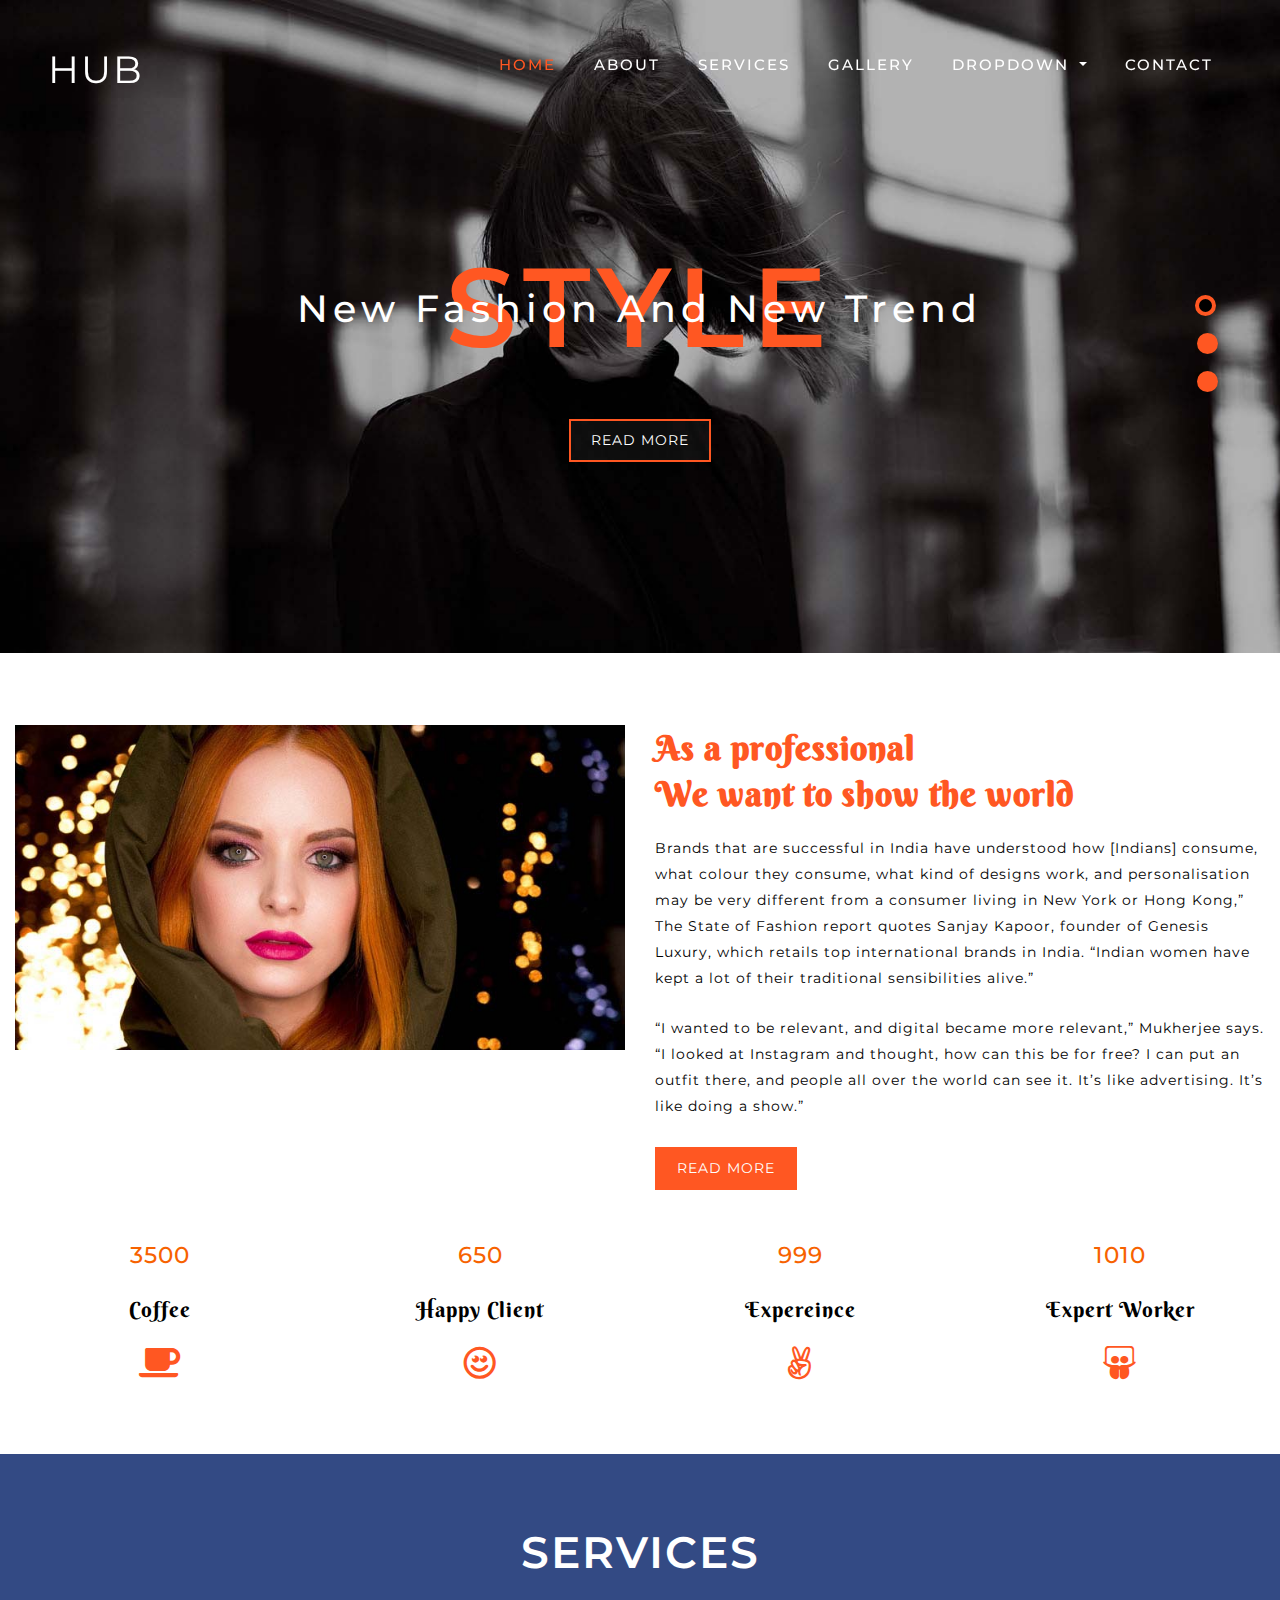
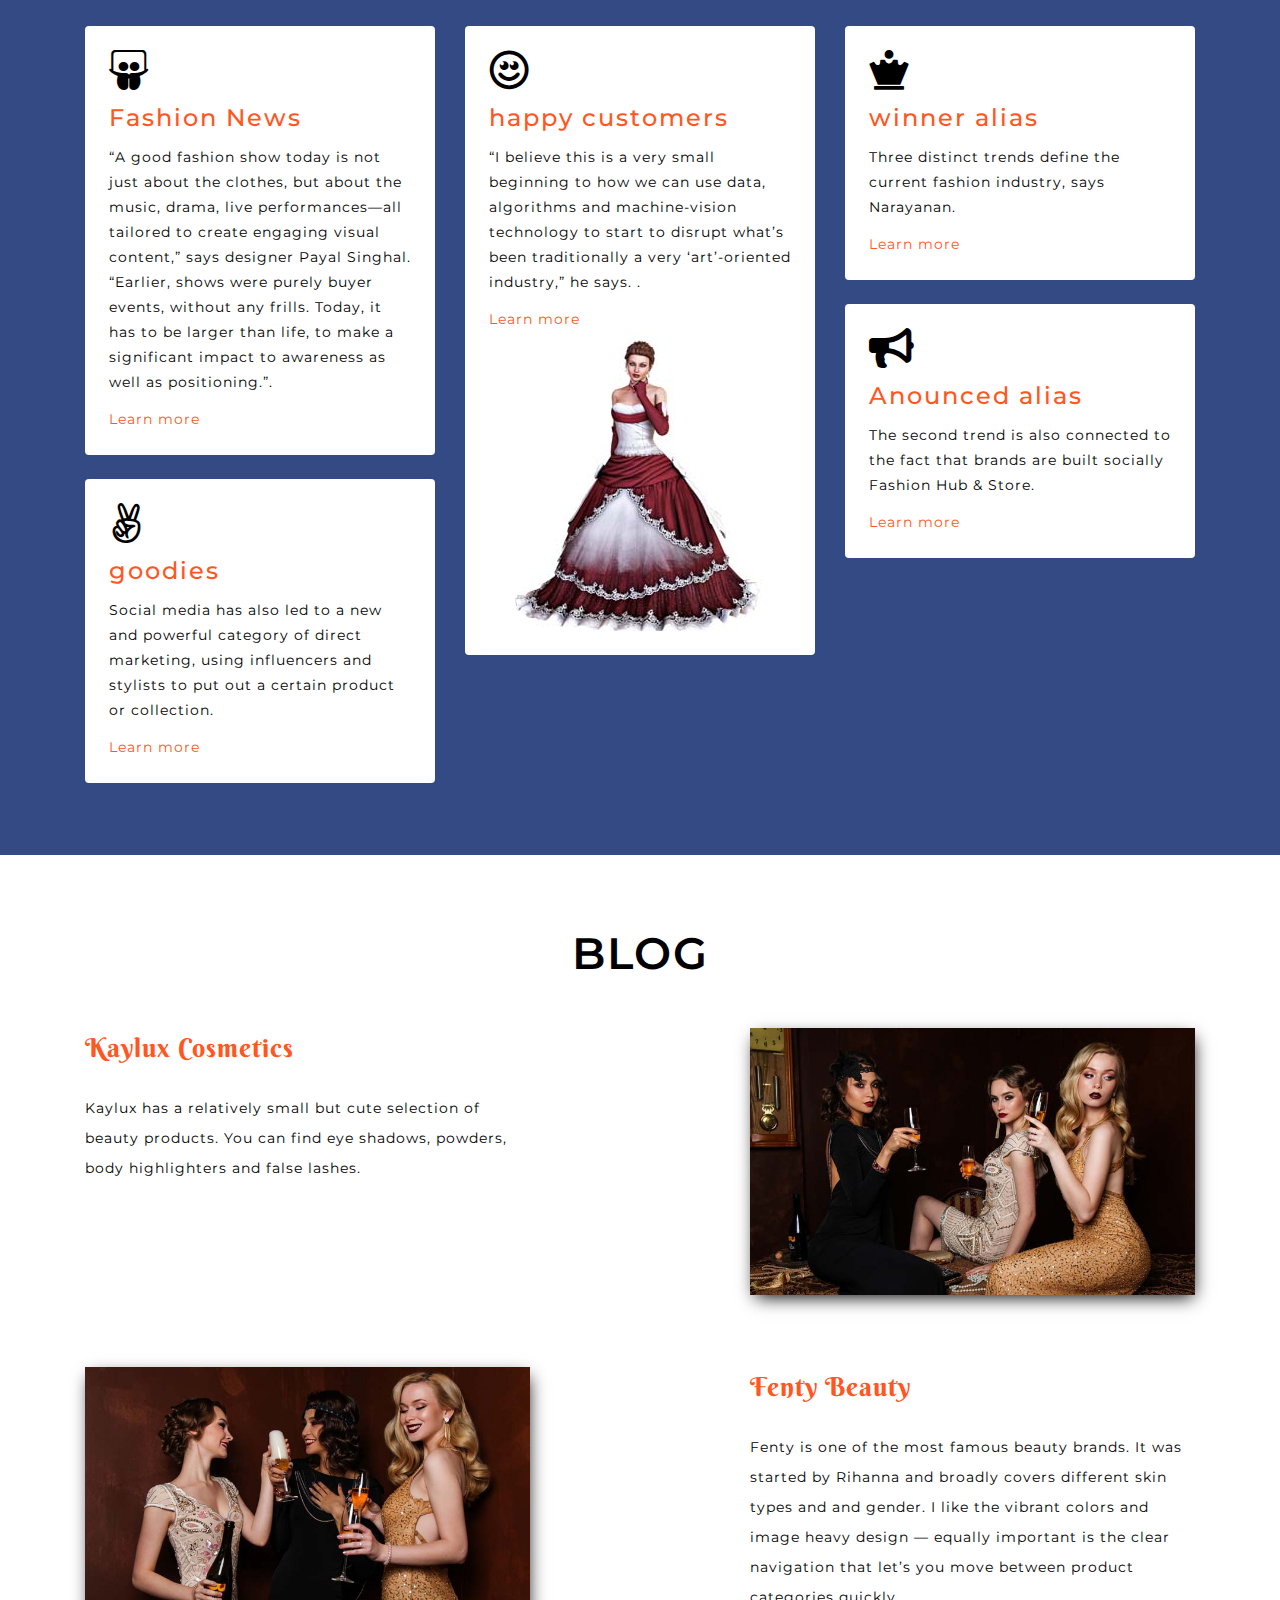
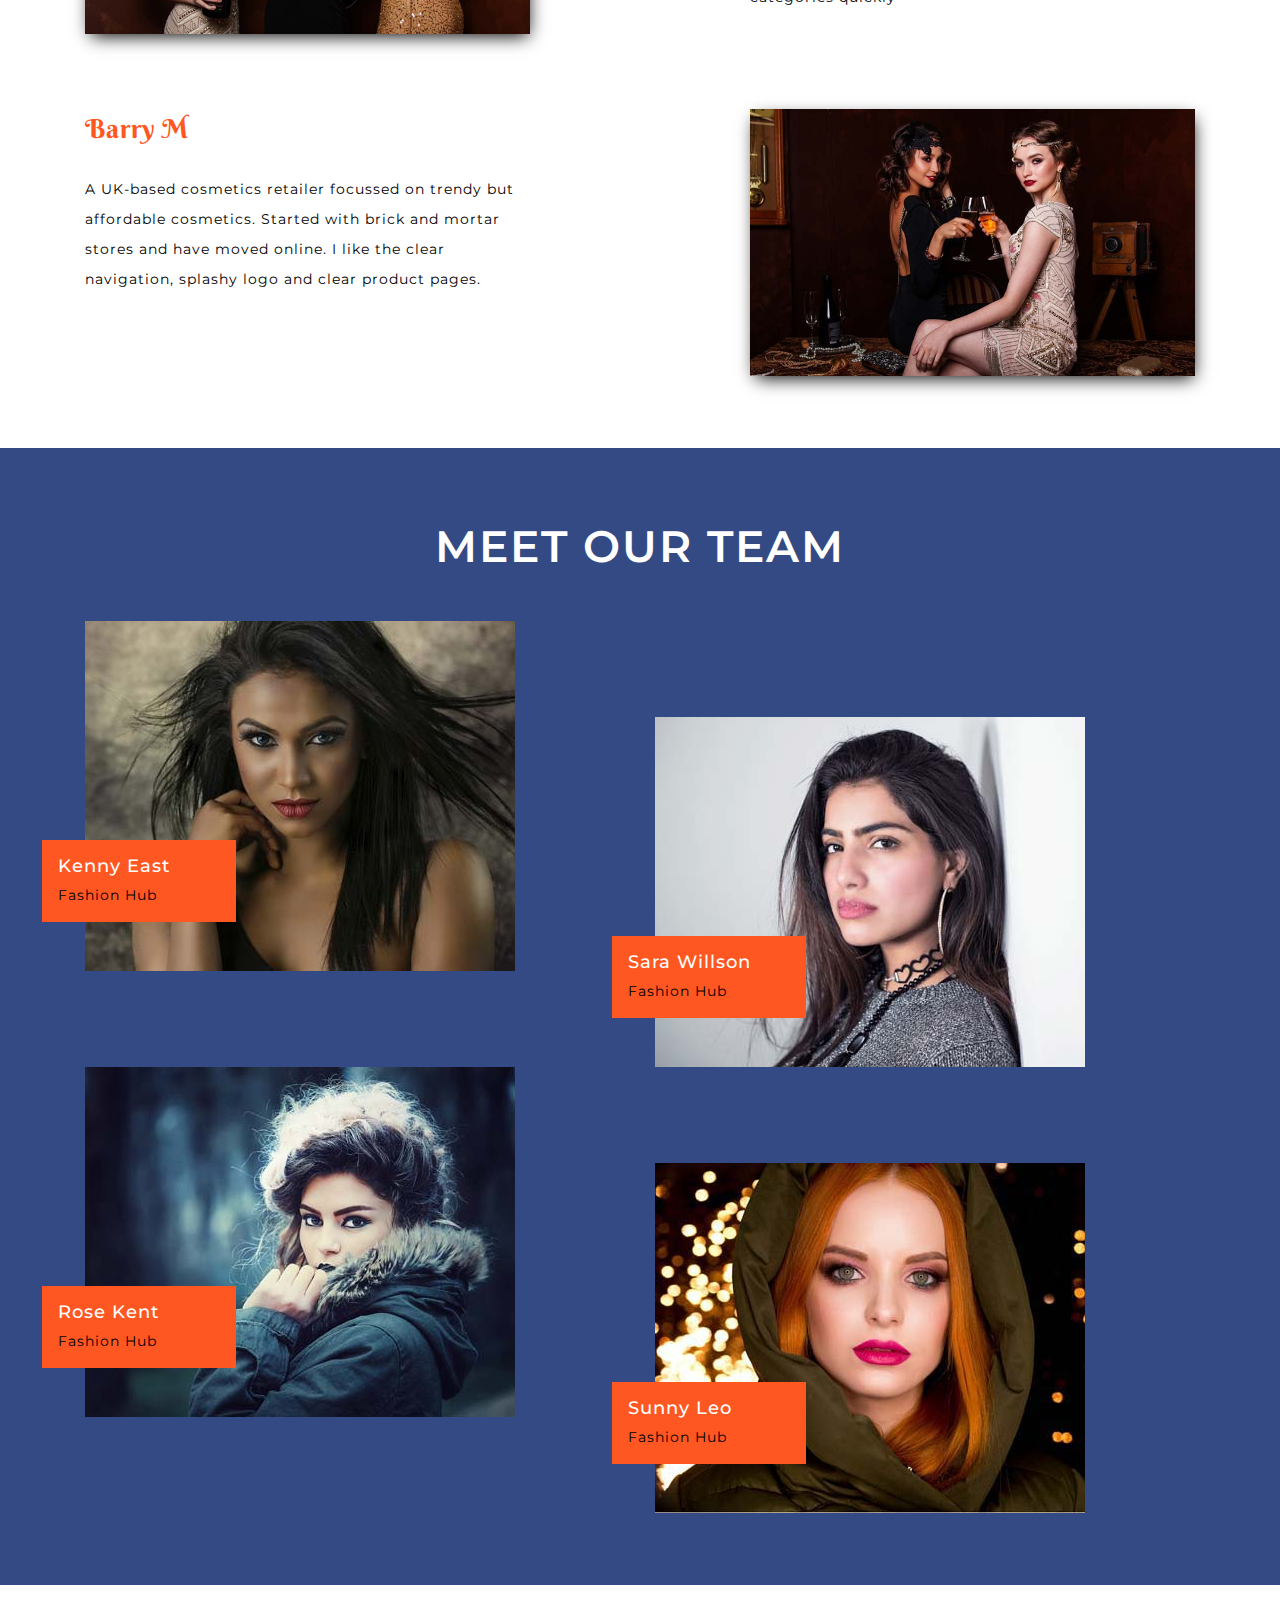
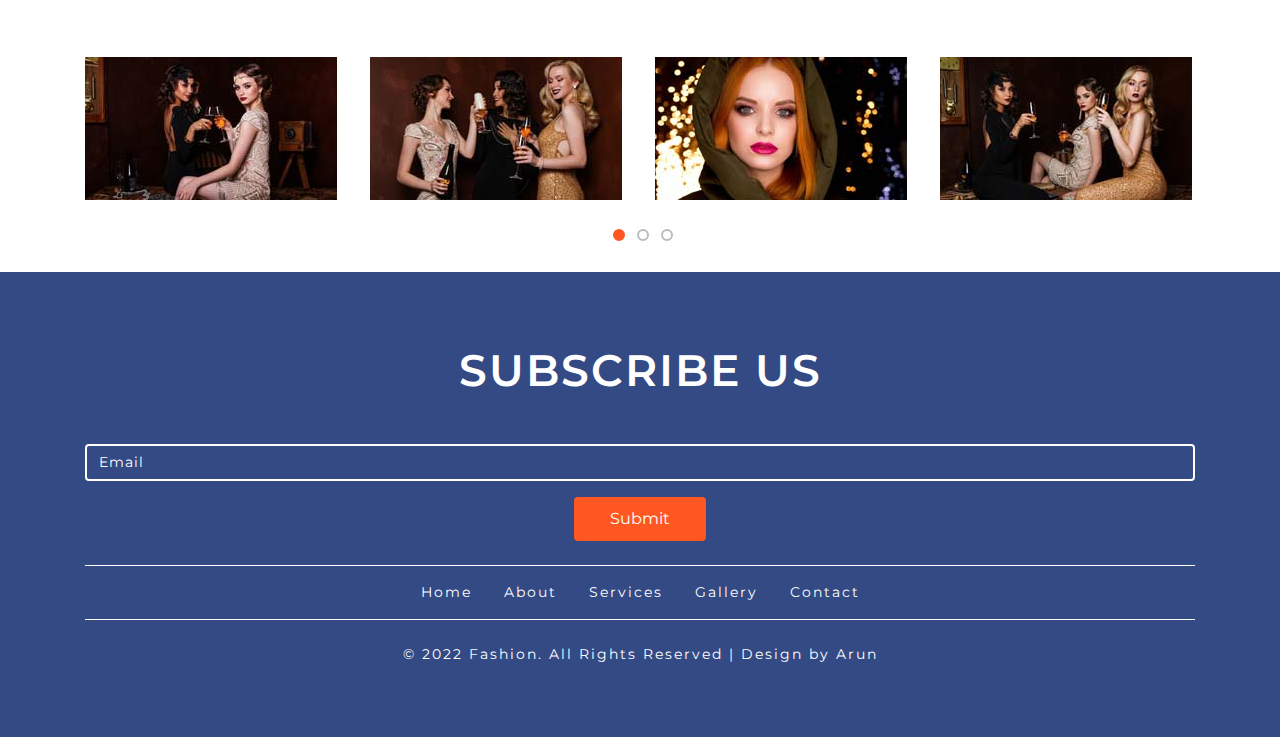
==== commit 0b9d9b84: "Update index.html" ====
--- a/index.html
+++ b/index.html
@@ -147,13 +147,15 @@
                   <h2>As a professional<br>We want to show the world 
                   </h2>
                   <div class="info-sub-w3 pb-lg-4 pb-md-3 pb-sm-3 pb-3">
-                     <p>Lorem ipsum dolor sit amet, consectetur adipiscing elit, sed do eiusmod tempor incididunt ut
-                        Lorem ipsum dolor sit amet, consectetur adipiscing elit, sed do eiusmod tempor incididunt
+                     <p>Brands that are successful in India have understood how [Indians] consume, what colour they consume, what kind of designs work, 
+                        and personalisation may be very different from a consumer living in New York or Hong Kong,” The State of Fashion report quotes Sanjay Kapoor, 
+                        founder of Genesis Luxury, which retails top international brands in India. “Indian women have kept a lot of their traditional sensibilities alive.”
                      </p>
                   </div>
                   <div class="info-sub-w3">
-                     <p>Lorem ipsum dolor sit amet, consectetur adipiscing elit, sed do eiusmod tempor incididunt ut
-                        Lorem ipsum dolor sit amet, consectetur adipiscing elit, sed do eiusmod tempor incididunt
+                     <p>“I wanted to be relevant, and digital became more relevant,” Mukherjee says. “I looked at Instagram and thought,
+                        how can this be for free? I can put an outfit there, and people all over the world can see it. It’s like advertising. 
+                        It’s like doing a show.”
                      </p>
                   </div>
                   <div class="outs-about-buttn">
@@ -178,7 +180,7 @@
                      <span class="far fa-smile" aria-hidden="true"></span>
                   </div>
                   <div class="col-lg-3 col-md-3 col-sm-6 col-6 stats-grid stats-grid-3">
-                     <div class="counter">10</div>
+                     <div class="counter">999</div>
                      <div class="stat-info py-lg-4 py-md-3 py-sm-3 py-3">
                         <h4>Expereince</h4>
                      </div>
@@ -207,8 +209,11 @@
                         <span class="fab fa-slideshare banner-icon" aria-hidden="true"></span>
                      </div>
                      <div class="white-right">
-                        <h4>Lorem ipsum</h4>
-                        <p>delectus reiciendis maiores alias consequatur aut.maiores alias consequatur aut.</p>
+                        <h4>Fashion News</h4>
+                        <p>“A good fashion show today is not just about the clothes, but about the music, drama, 
+                           live performances—all tailored to create engaging visual content,” says designer Payal Singhal.
+                           “Earlier, shows were purely buyer events, without any frills. Today, it has to be larger than life,
+                           to make a significant impact to awareness as well as positioning.”.</p>
                      </div>
                      <div class="outs-agile-buttn">
                         <a href="about.html">Learn more</a>
@@ -219,8 +224,9 @@
                         <span class="fab fa-angellist banner-icon" aria-hidden="true"></span>
                      </div>
                      <div class="white-right">
-                        <h4>Consequatur</h4>
-                        <p>delectus reiciendis maiores alias consequatur aut.maiores alias consequatur aut.</p>
+                        <h4>goodies</h4>
+                        <p>Social media has also led to a new and powerful category of direct marketing,
+                           using influencers and stylists to put out a certain product or collection.</p>
                      </div>
                      <div class="outs-agile-buttn">
                         <a href="about.html">Learn more</a>
@@ -233,8 +239,9 @@
                         <span class="far fa-smile banner-icon" aria-hidden="true"></span>
                      </div>
                      <div class="white-right">
-                        <h4>Lorem ipsum</h4>
-                        <p>delectus reiciendis maiores alias consequatur aut.maiores alias consequatur aut.</p>
+                        <h4>happy customers</h4>
+                        <p>“I believe this is a very small beginning to how we can use data, 
+                           algorithms and machine-vision technology to start to disrupt what’s been traditionally a very ‘art’-oriented industry,” he says. .</p>
                      </div>
                      <div class="outs-agile-buttn">
                         <a href="about.html">Learn more</a>
@@ -250,8 +257,8 @@
                         <span class="fas fa-chess-queen banner-icon" aria-hidden="true"></span>
                      </div>
                      <div class="white-right">
-                        <h4>Maiores alias</h4>
-                        <p>delectus reiciendis maiores alias consequatur aut.maiores alias consequatur aut.</p>
+                        <h4>winner alias</h4>
+                        <p>Three distinct trends define the current fashion industry, says Narayanan.</p>
                      </div>
                      <div class="outs-agile-buttn">
                         <a href="about.html">Learn more</a>
@@ -262,8 +269,8 @@
                         <span class="fas fa-bullhorn banner-icon" aria-hidden="true"></span>
                      </div>
                      <div class="white-right">
-                        <h4>Delectus alias</h4>
-                        <p>delectus reiciendis maiores alias consequatur aut.maiores alias consequatur aut.</p>
+                        <h4>Anounced alias</h4>
+                        <p>The second trend is also connected to the fact that brands are built socially Fashion Hub & Store.</p>
                      </div>
                      <div class="outs-agile-buttn">
                         <a href="#" data-toggle="modal" data-target="#exampleModalLive">Learn more</a>
@@ -280,10 +287,10 @@
             <h3 class="title text-center mb-lg-5 mb-md-4 mb-sm-4 mb-3">Blog</h3>
             <div class="row blog-top-grids">
                <div class="col-lg-5 col-md-6 left-side-agile">
-                  <h4>Lorem ipsum dolor sit amet, consectetur adipiscing elit. Etiam sed odio consequat
+                  <h4>Kaylux Cosmetics
                   </h4>
-                  <p class="groom-right">velit sagittis vehicula. Duis posuere 
-                     ex in mollis iaculis. Suspendisse tincidunt ut velit id euismod.vulputate turpis porta ex sodales, dignissim hendrerit
+                  <p class="groom-right">Kaylux has a relatively small but cute selection of beauty products.
+                     You can find eye shadows, powders, body highlighters and false lashes.
                   </p>
                </div>
                <div class="col-lg-5 offset-lg-2 col-md-6 blog-w3l-right ">
@@ -296,19 +303,19 @@
                   <img src="images/bb2.jpg" class="img-fluid" alt="">
                </div>
                <div class="col-lg-5 offset-lg-2 col-md-6 left-side-agile py-lg-5 py-md-4">
-                  <h4>Lorem ipsum dolor sit amet, consectetur adipiscing elit. Etiam sed odio consequat
+                  <h4>Fenty Beauty
                   </h4>
-                  <p class="groom-right">velit sagittis vehicula. Duis posuere 
-                     ex in mollis iaculis. Suspendisse tincidunt ut velit id euismod.vulputate turpis porta ex sodales, dignissim hendrerit
+                  <p class="groom-right">Fenty is one of the most famous beauty brands. It was started by Rihanna and broadly covers different skin types and and gender.
+                     I like the vibrant colors and image heavy design — equally important is the clear navigation that let’s you move between product categories quickly
                   </p>
                </div>
             </div>
             <div class="row blog-top-grids">
                <div class="col-lg-5 col-md-6 left-side-agile">
-                  <h4>Lorem ipsum dolor sit amet, consectetur adipiscing elit. Etiam sed odio consequat
+                  <h4>Barry M
                   </h4>
-                  <p class="groom-right">velit sagittis vehicula. Duis posuere 
-                     ex in mollis iaculis. Suspendisse tincidunt ut velit id euismod.vulputate turpis porta ex sodales, dignissim hendrerit
+                  <p class="groom-right">A UK-based cosmetics retailer focussed on trendy but affordable cosmetics. Started with brick and mortar stores and have moved online.
+                     I like the clear navigation, splashy logo and clear product pages. 
                   </p>
                </div>
                <div class="col-lg-5 offset-lg-2 col-md-6 blog-w3l-bottom">
@@ -327,7 +334,7 @@
                   <div class="w3l-team-info mb-lg-5 mb-md-4 mb-sm-4">
                      <div class="team-info-list p-3">
                         <h5>Kenny East</h5>
-                        <p>Lorem ipsum </p>
+                        <p>Fashion Hub</p>
                      </div>
                      <div class="agile-team-details">
                         <img class=" img-fluid" src="images/t2.jpg" alt="">
@@ -336,7 +343,7 @@
                   <div class="w3l-team-info pt-lg-5 pt-md-4 pt-sm-3">
                      <div class="team-info-list p-3">
                         <h5>Rose Kent</h5>
-                        <p>Lorem ipsum </p>
+                        <p>Fashion Hub</p>
                      </div>
                      <div class="agile-team-details">
                         <img class=" img-fluid" src="images/t1.jpg" alt="">
@@ -347,7 +354,7 @@
                   <div class=" w3l-team-info my-lg-5 my-md-4 my-sm-3">
                      <div class="team-info-list p-3">
                         <h5>Sara Willson</h5>
-                        <p>Lorem ipsum </p>
+                        <p>Fashion Hub</p>
                      </div>
                      <div class="agile-team-details">
                         <img class="img-fluid" src="images/t3.jpg" alt="">
@@ -356,7 +363,7 @@
                   <div class=" w3l-team-info pt-lg-5 pt-md-4  pt-sm-3">
                      <div class="team-info-list p-3">
                         <h5>Sunny Leo</h5>
-                        <p>Lorem ipsum </p>
+                        <p>Fashion Hub</p>
                      </div>
                      <div class="agile-team-details">
                         <img class="img-fluid" src="images/t4.jpg" alt="">
@@ -548,4 +555,4 @@
       <script src="js/bootstrap.min.js"></script>
       <!-- //bootstrap working-->
    </body>
-</html>+</html>
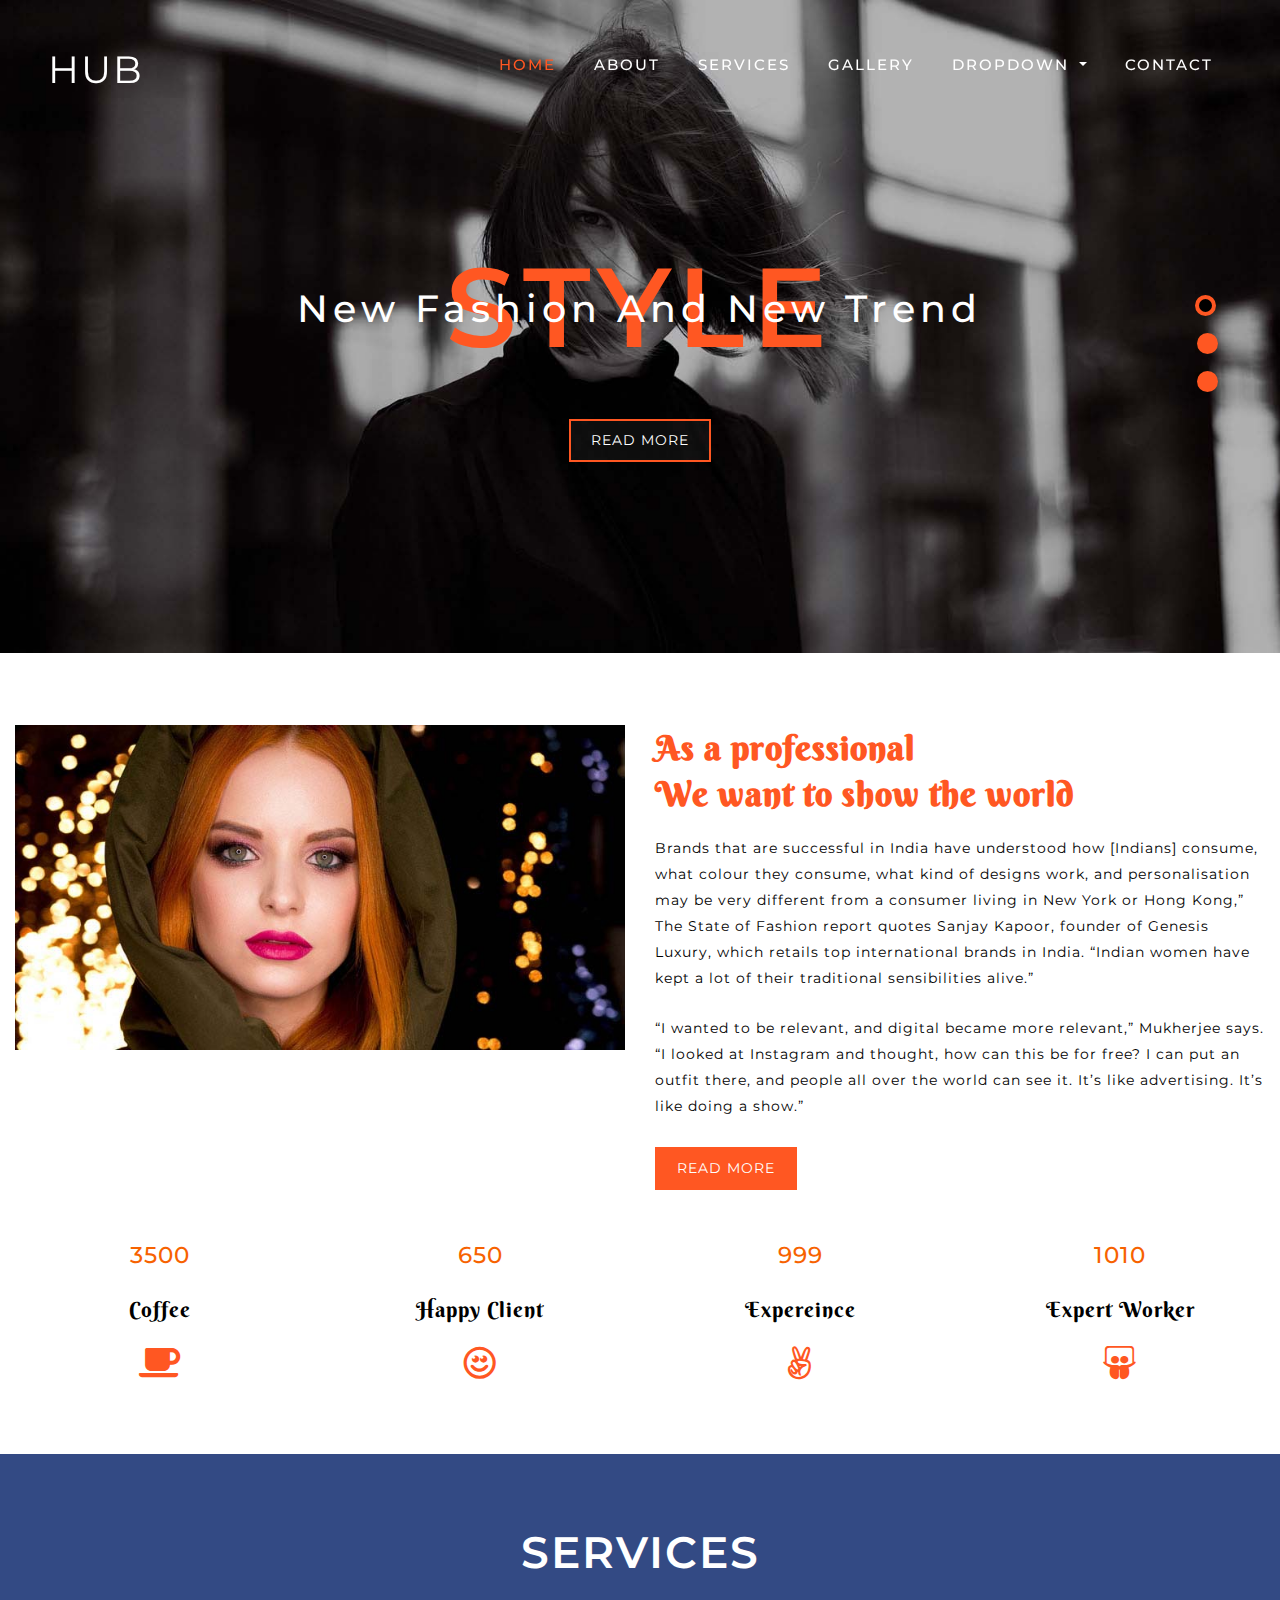
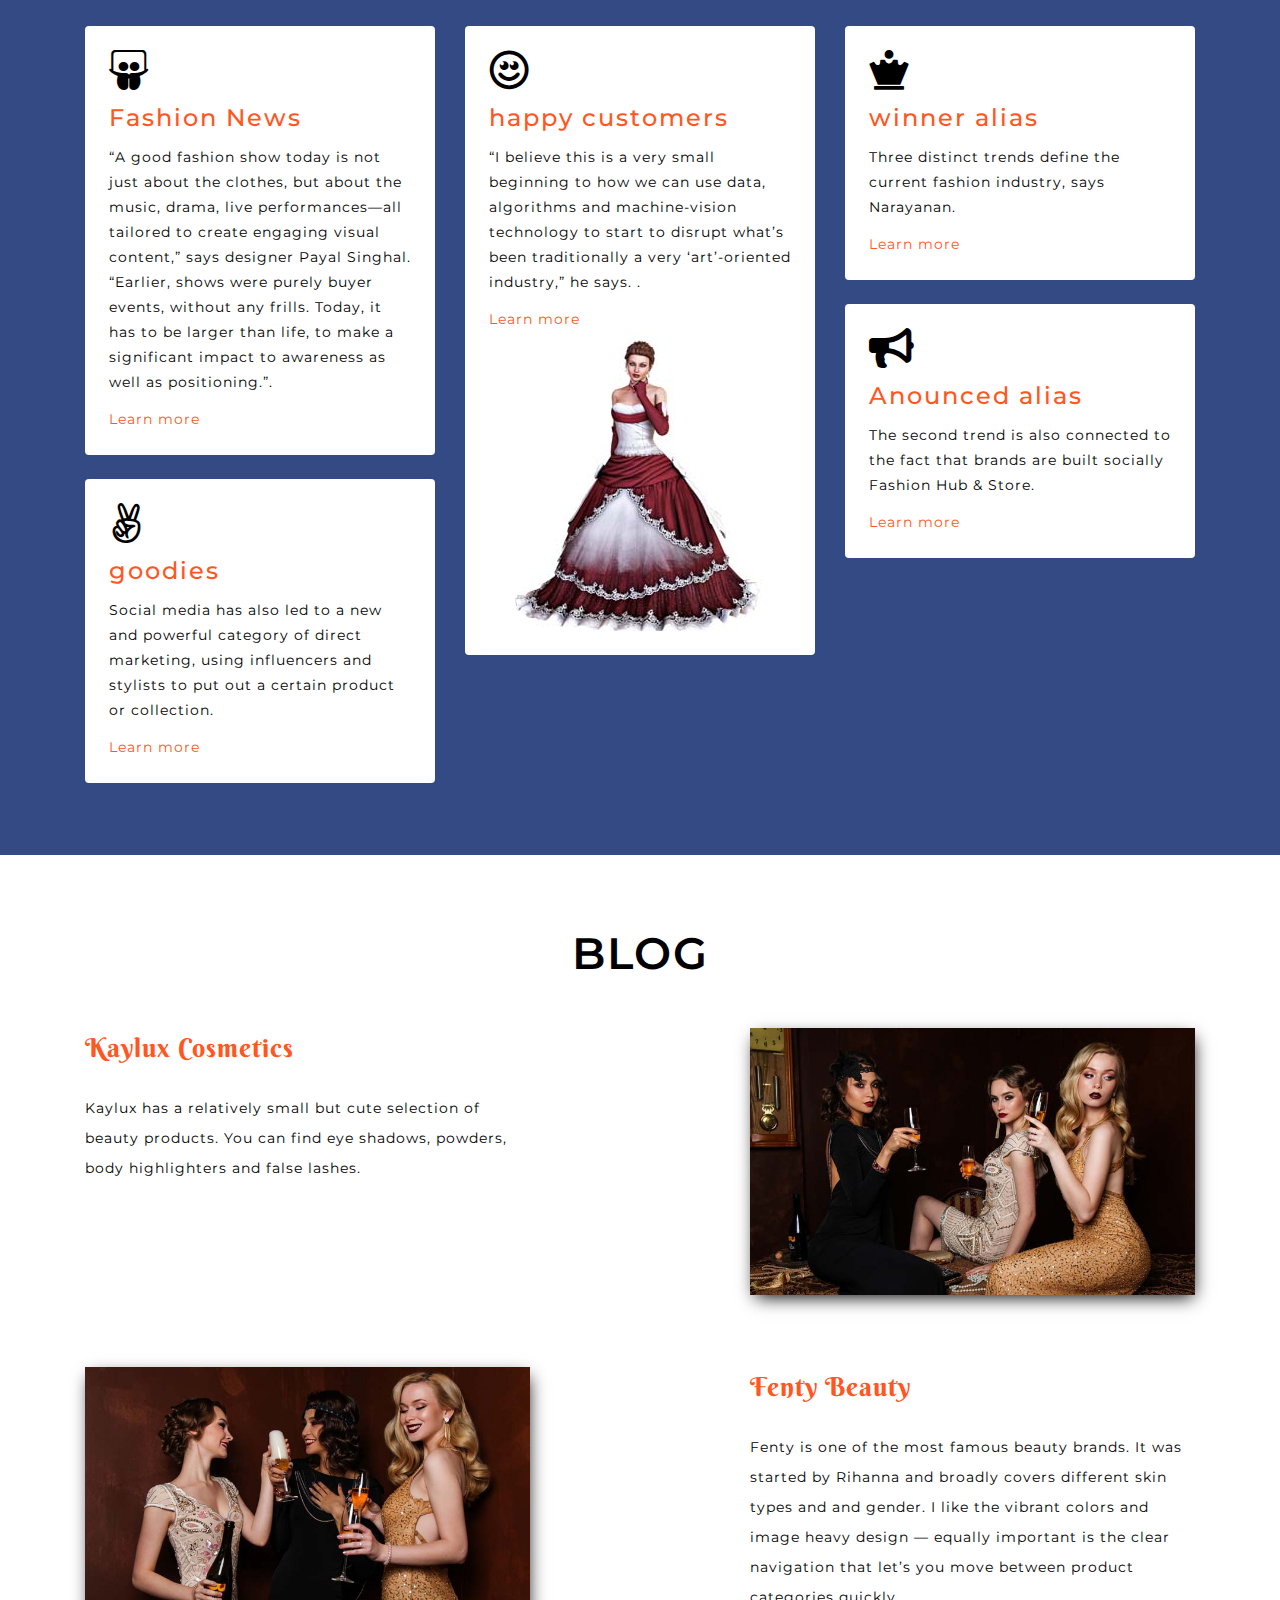
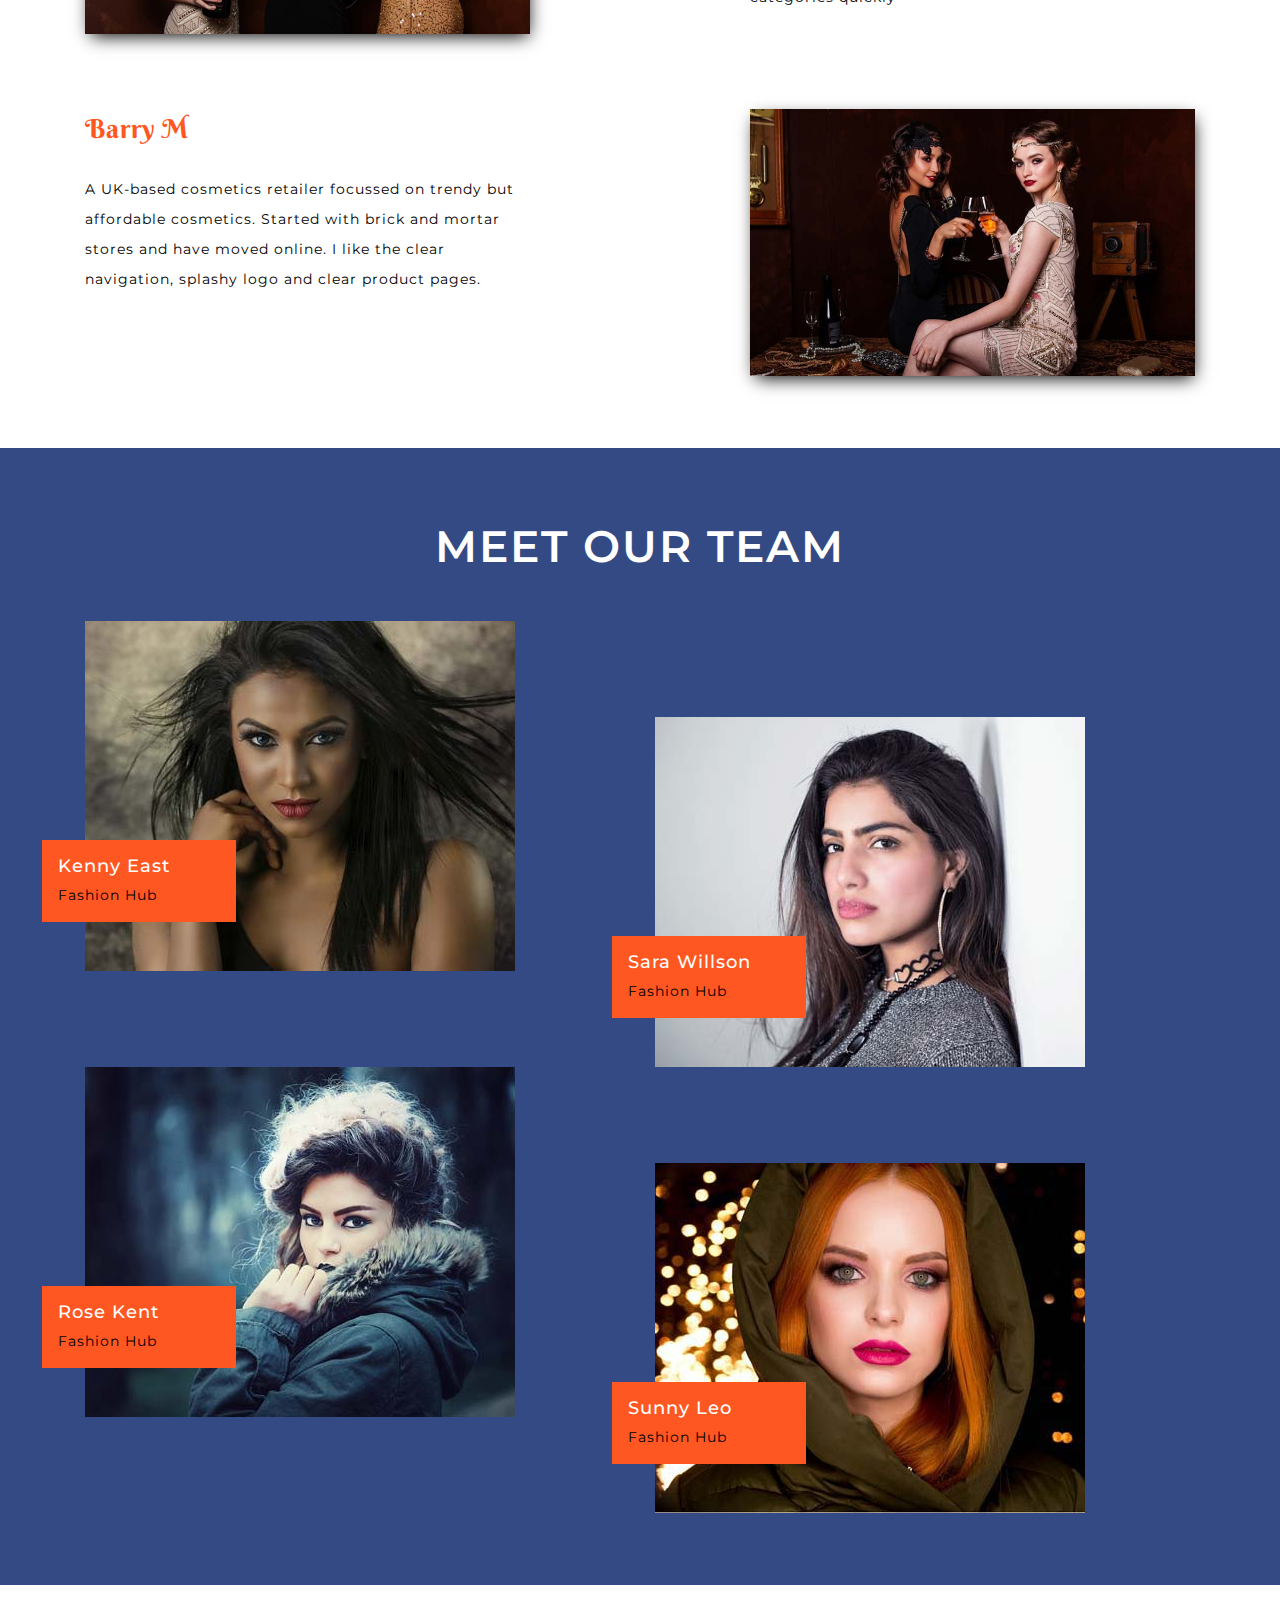
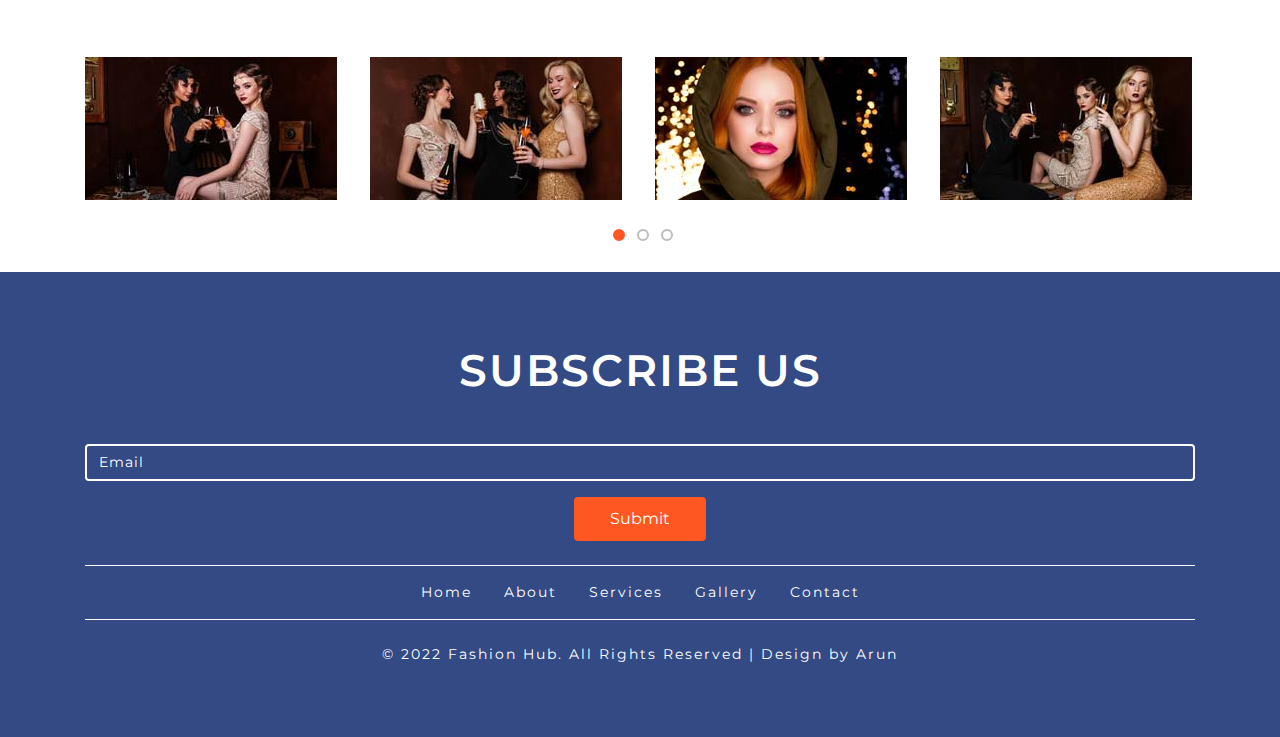
==== commit 4ff46f0b: "Update index.html" ====
--- a/index.html
+++ b/index.html
@@ -467,7 +467,7 @@
             </div>
             <div class="copy-agile-right text-center">
                <p> 
-                  © 2022 Fashion. All Rights Reserved | Design by Arun
+                  © 2022 Fashion Hub. All Rights Reserved | Design by Arun
                </p>
             </div>
          </div> 
